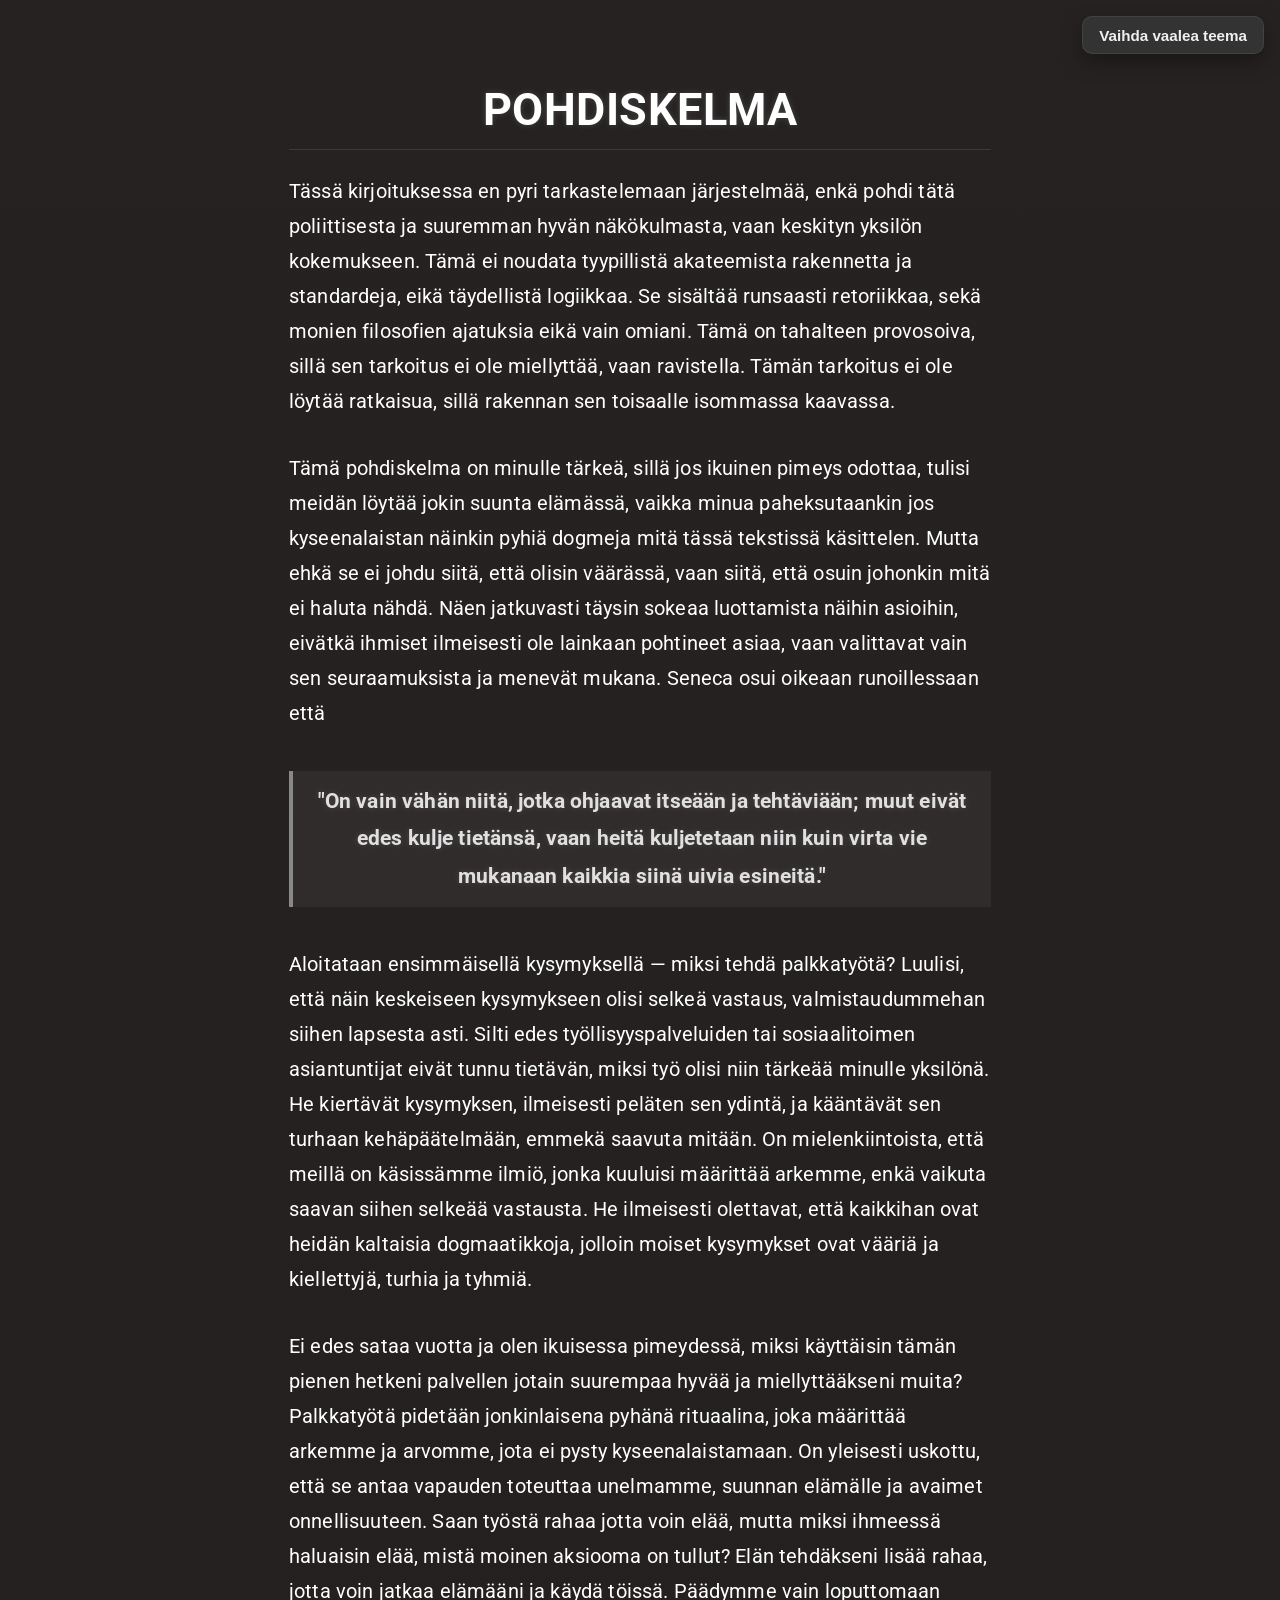
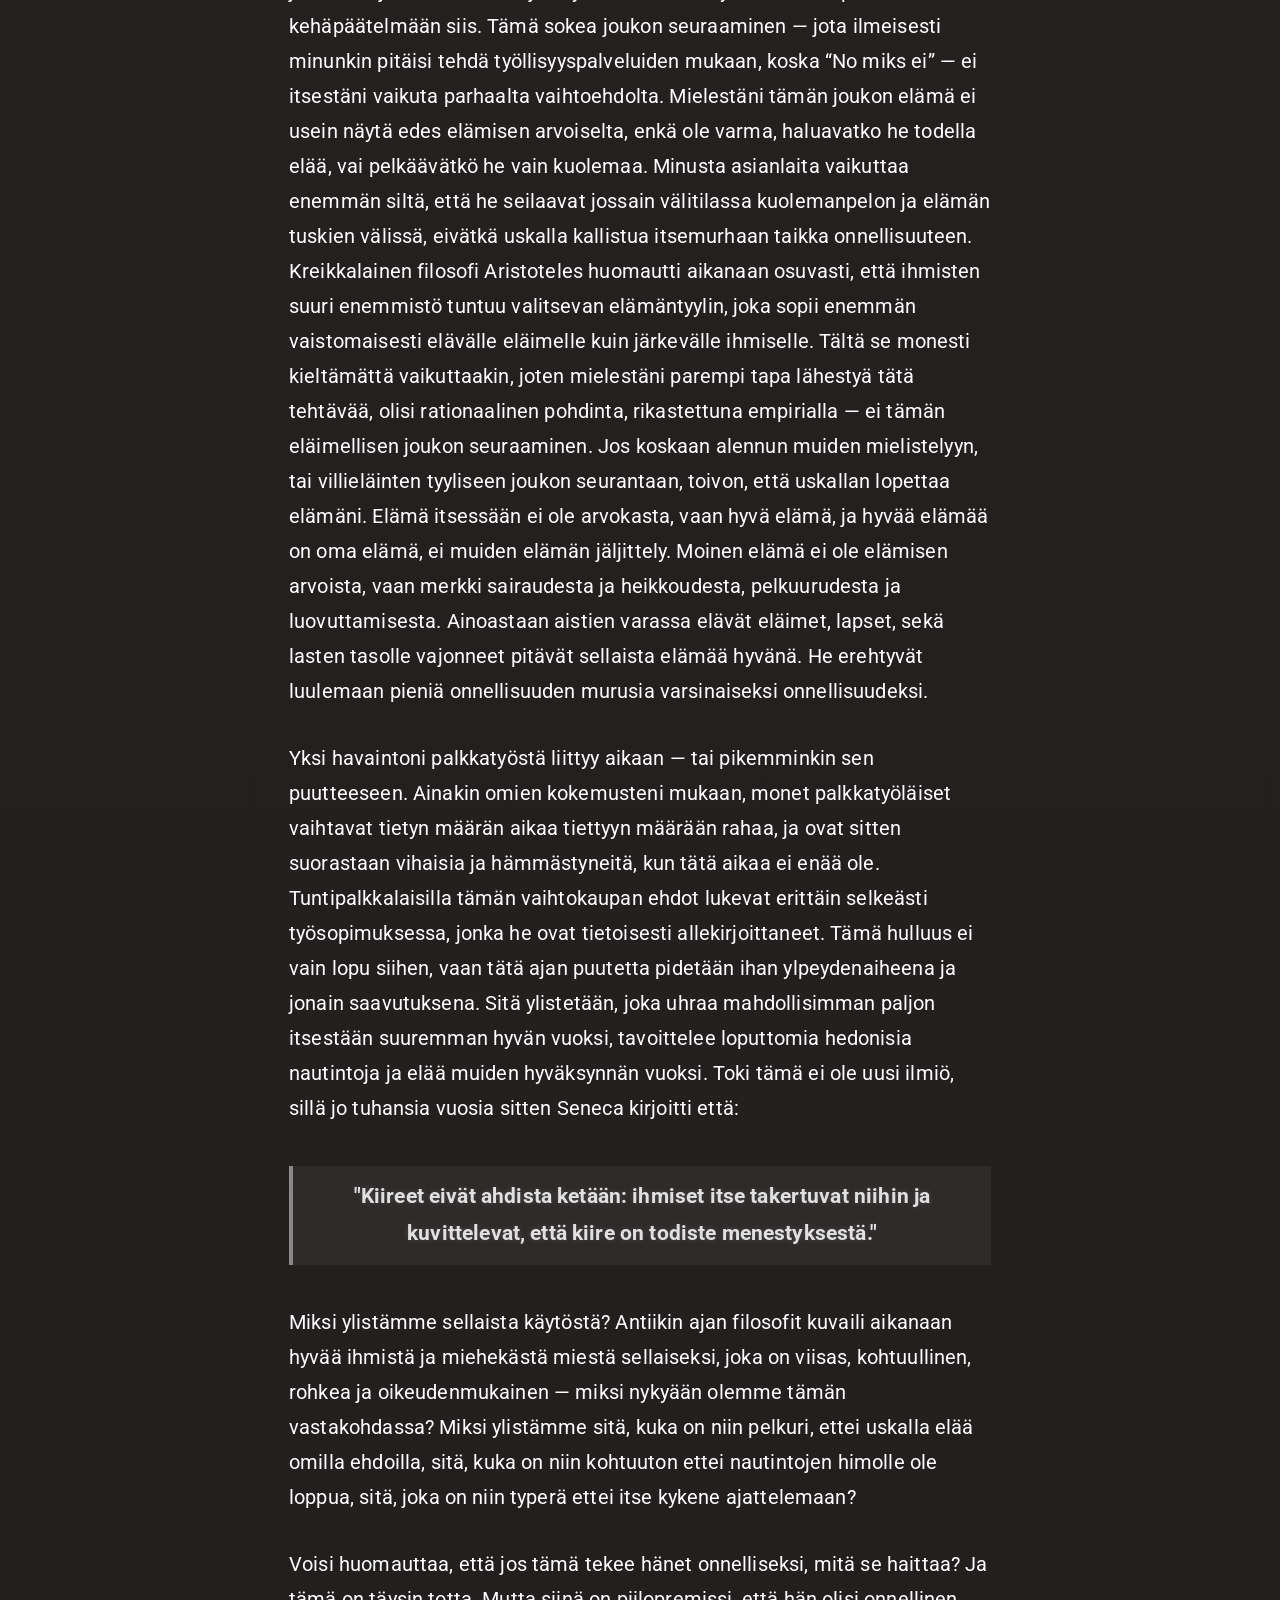
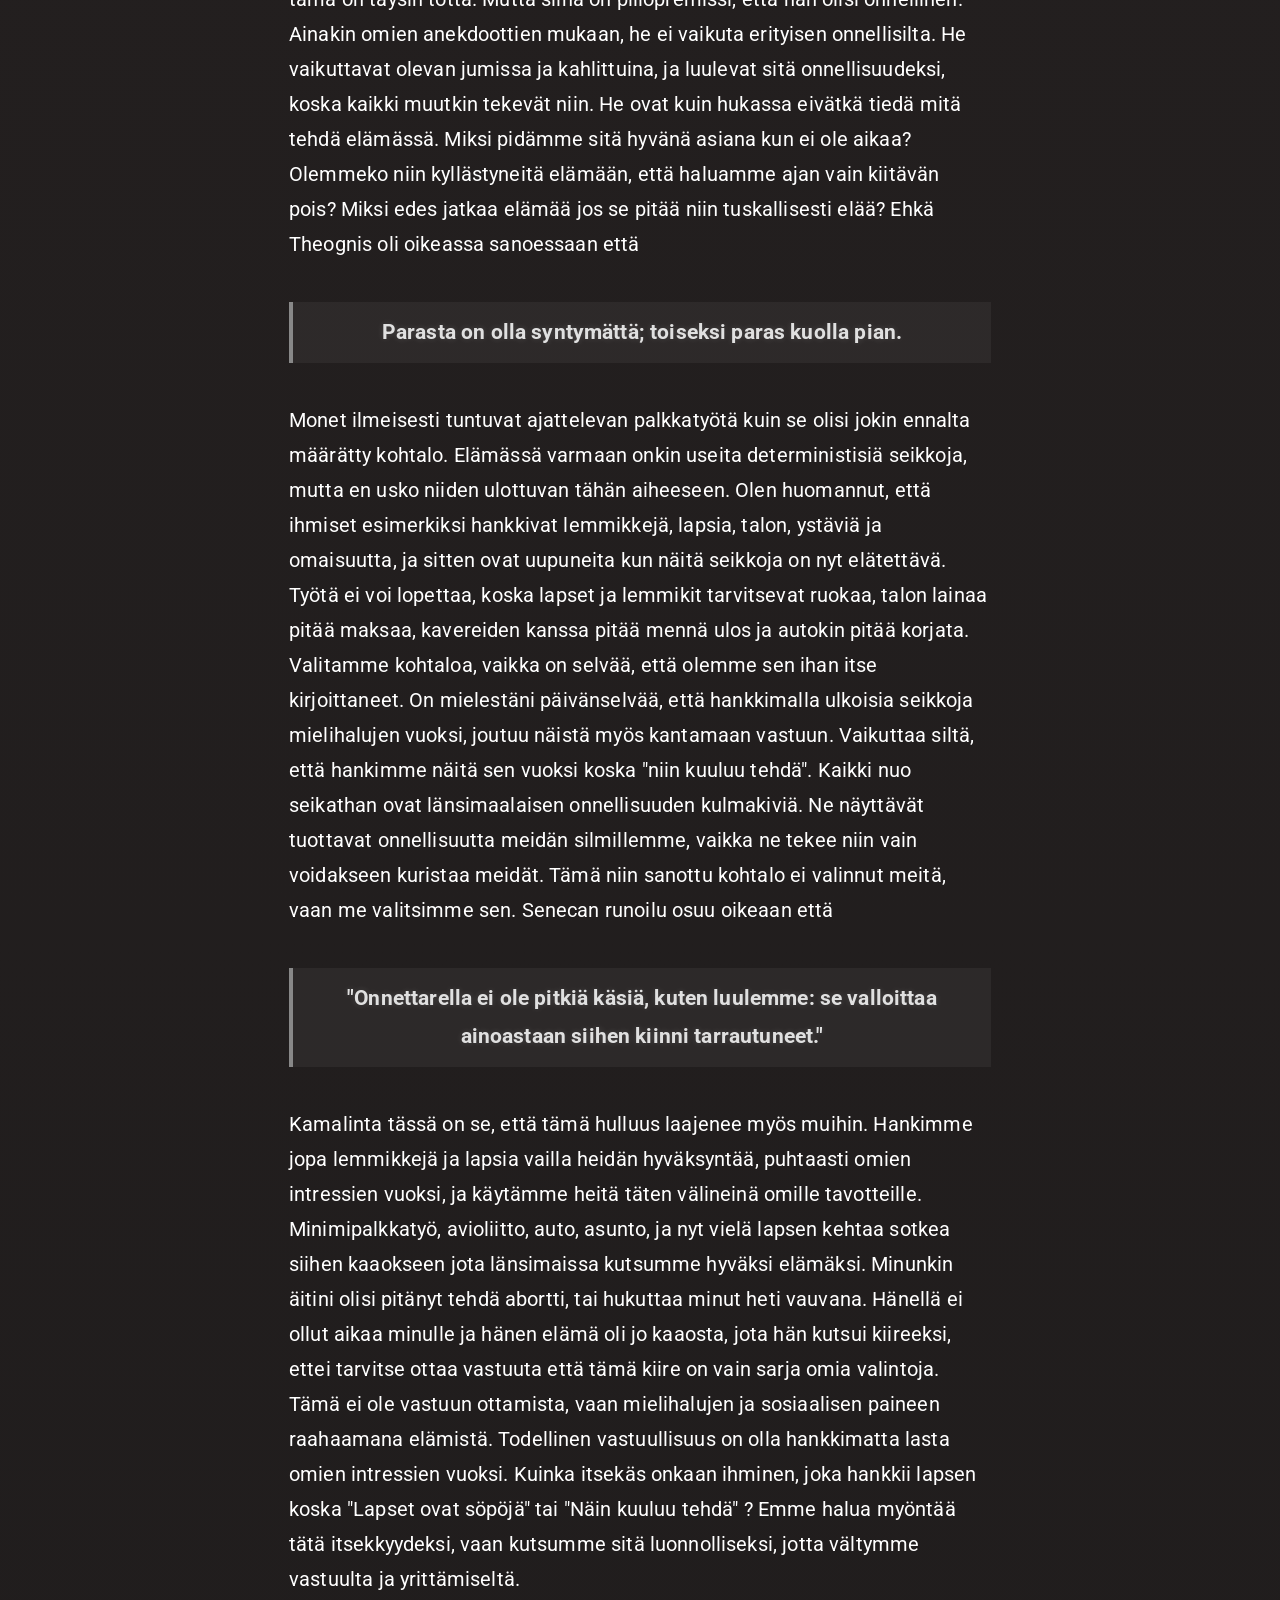
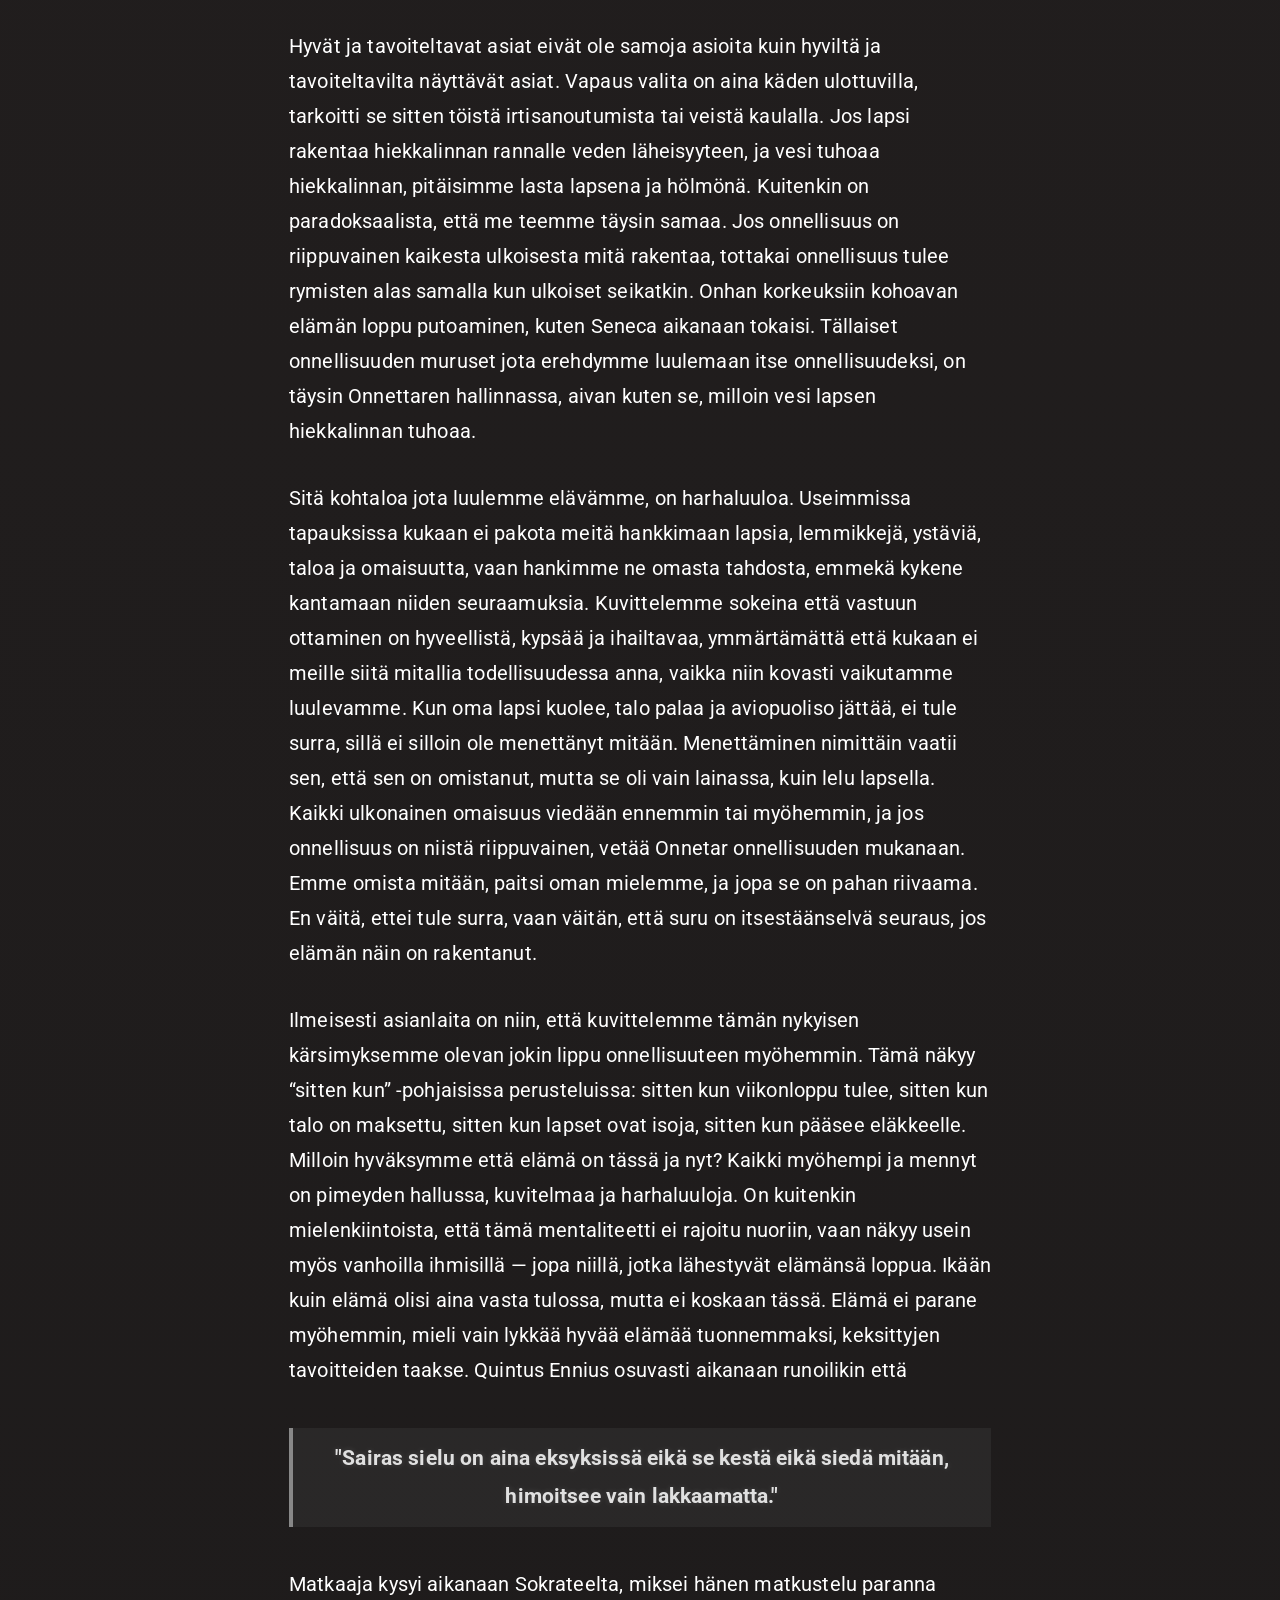
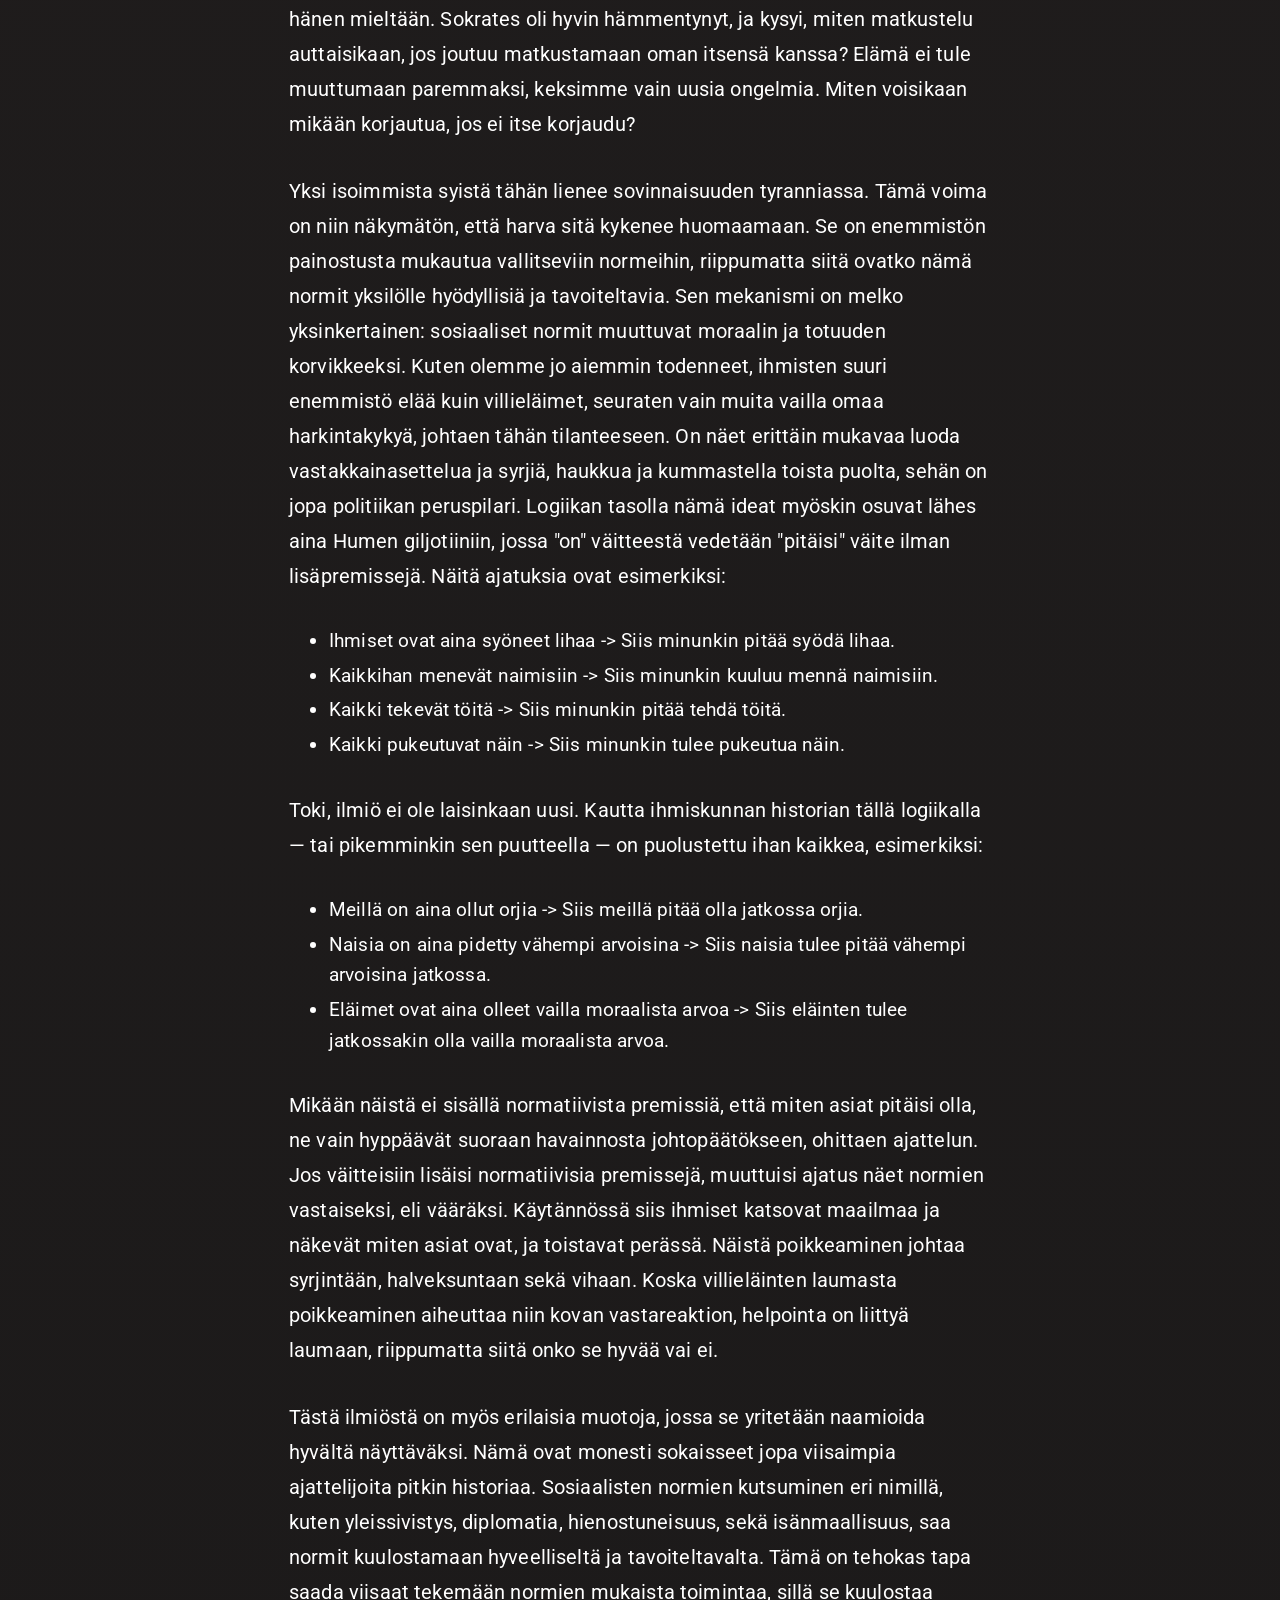
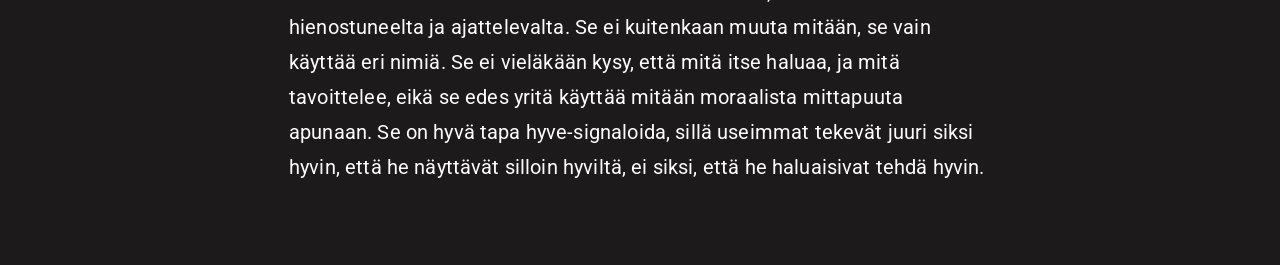
==== index.html @ f8da73bb "Update index.html" ====
<!DOCTYPE html>
<html lang="fi" prefix="og: https://ogp.me/ns#">

<head>
  <!-- Sivuston metatiedot -->
  <link rel="stylesheet" href="tyyli.css">
  <meta charset="utf-8">
  <meta name="viewport" content="width=device-width, initial-scale=1, viewport-fit=cover">
</head>

<main>

<button id="themeToggle" aria-pressed="false">Vaihda vaalea teema</button>

  <h1>Pohdiskelma</h1>
<p>Tässä kirjoituksessa en pyri tarkastelemaan järjestelmää, enkä pohdi tätä poliittisesta ja suuremman hyvän näkökulmasta, vaan keskityn yksilön kokemukseen. Tämä ei noudata tyypillistä akateemista rakennetta ja standardeja, eikä täydellistä logiikkaa. Se sisältää runsaasti retoriikkaa, sekä monien filosofien ajatuksia eikä vain omiani. Tämä on tahalteen provosoiva, sillä sen tarkoitus ei ole miellyttää, vaan ravistella. Tämän tarkoitus ei ole löytää ratkaisua, sillä rakennan sen toisaalle isommassa kaavassa.</p>

<p>Tämä pohdiskelma on minulle tärkeä, sillä jos  ikuinen pimeys odottaa, tulisi meidän löytää jokin suunta elämässä, vaikka minua paheksutaankin jos kyseenalaistan näinkin pyhiä dogmeja mitä tässä tekstissä käsittelen. Mutta ehkä se ei johdu siitä, että olisin väärässä, vaan siitä, että osuin johonkin mitä ei haluta nähdä. Näen jatkuvasti täysin sokeaa luottamista näihin asioihin, eivätkä ihmiset ilmeisesti ole lainkaan pohtineet asiaa, vaan valittavat vain sen seuraamuksista ja menevät mukana. Seneca osui oikeaan runoillessaan että <strong>"On vain vähän niitä, jotka ohjaavat itseään ja tehtäviään; muut eivät edes kulje tietänsä, vaan heitä kuljetetaan niin kuin virta vie mukanaan kaikkia siinä uivia esineitä."</strong></p>

<p>Aloitataan ensimmäisellä kysymyksellä — miksi tehdä palkkatyötä? Luulisi, että näin keskeiseen kysymykseen olisi selkeä vastaus, valmistaudummehan siihen lapsesta asti. Silti edes työllisyyspalveluiden tai sosiaalitoimen asiantuntijat eivät tunnu tietävän, miksi työ olisi niin tärkeää minulle yksilönä. He kiertävät kysymyksen, ilmeisesti peläten sen ydintä, ja kääntävät sen turhaan kehäpäätelmään, emmekä saavuta mitään. On mielenkiintoista, että meillä on käsissämme ilmiö, jonka kuuluisi määrittää arkemme, enkä vaikuta saavan siihen selkeää vastausta. He ilmeisesti olettavat, että kaikkihan ovat heidän kaltaisia dogmaatikkoja, jolloin moiset kysymykset ovat vääriä ja kiellettyjä, turhia ja tyhmiä.</p>

<p>Ei edes sataa vuotta ja olen ikuisessa pimeydessä, miksi käyttäisin tämän pienen hetkeni palvellen jotain suurempaa hyvää ja miellyttääkseni muita? Palkkatyötä pidetään jonkinlaisena pyhänä rituaalina, joka määrittää arkemme ja arvomme, jota ei pysty kyseenalaistamaan. On yleisesti uskottu, että se antaa vapauden toteuttaa unelmamme, suunnan elämälle ja avaimet onnellisuuteen. Saan työstä rahaa jotta voin elää, mutta miksi ihmeessä haluaisin elää, mistä moinen aksiooma on tullut? Elän tehdäkseni lisää rahaa, jotta voin jatkaa elämääni ja käydä töissä. Päädymme vain loputtomaan kehäpäätelmään siis.
Tämä sokea joukon seuraaminen — jota ilmeisesti minunkin pitäisi tehdä työllisyyspalveluiden mukaan, koska “No miks ei” — ei itsestäni vaikuta parhaalta vaihtoehdolta. Mielestäni tämän joukon elämä ei usein näytä edes elämisen arvoiselta, enkä ole varma, haluavatko he todella elää, vai pelkäävätkö he vain kuolemaa. Minusta asianlaita vaikuttaa enemmän siltä, että he seilaavat jossain välitilassa kuolemanpelon ja elämän tuskien välissä, eivätkä uskalla kallistua itsemurhaan taikka onnellisuuteen. Kreikkalainen filosofi Aristoteles huomautti aikanaan osuvasti, että ihmisten suuri enemmistö tuntuu valitsevan elämäntyylin, joka sopii enemmän vaistomaisesti elävälle eläimelle kuin järkevälle ihmiselle. Tältä se monesti kieltämättä vaikuttaakin, joten mielestäni parempi tapa lähestyä tätä tehtävää, olisi rationaalinen pohdinta, rikastettuna empirialla — ei tämän eläimellisen joukon seuraaminen. Jos koskaan alennun muiden mielistelyyn, tai villieläinten tyyliseen joukon seurantaan, toivon, että uskallan lopettaa elämäni. Elämä itsessään ei ole arvokasta, vaan hyvä elämä, ja hyvää elämää on oma elämä, ei muiden elämän jäljittely. Moinen elämä ei ole elämisen arvoista, vaan merkki sairaudesta ja heikkoudesta, pelkuurudesta ja luovuttamisesta. Ainoastaan aistien varassa elävät eläimet, lapset, sekä lasten tasolle vajonneet pitävät sellaista elämää hyvänä. He erehtyvät luulemaan pieniä onnellisuuden murusia varsinaiseksi onnellisuudeksi.</p>

<p>Yksi havaintoni palkkatyöstä liittyy aikaan — tai pikemminkin sen puutteeseen. Ainakin omien kokemusteni mukaan, monet palkkatyöläiset vaihtavat tietyn määrän aikaa tiettyyn määrään rahaa, ja ovat sitten suorastaan vihaisia ja hämmästyneitä, kun tätä aikaa ei enää ole. Tuntipalkkalaisilla tämän vaihtokaupan ehdot lukevat erittäin selkeästi työsopimuksessa, jonka he ovat tietoisesti allekirjoittaneet. Tämä hulluus ei vain lopu siihen, vaan tätä ajan puutetta pidetään ihan ylpeydenaiheena ja jonain saavutuksena. Sitä ylistetään, joka uhraa mahdollisimman paljon itsestään suuremman hyvän vuoksi, tavoittelee loputtomia hedonisia nautintoja ja elää muiden hyväksynnän vuoksi. Toki tämä ei ole uusi ilmiö, sillä jo tuhansia vuosia sitten Seneca kirjoitti että: <strong>"Kiireet eivät ahdista ketään: ihmiset itse takertuvat niihin ja kuvittelevat, että kiire on todiste menestyksestä."</strong></p>

<p>Miksi ylistämme sellaista käytöstä? Antiikin ajan filosofit kuvaili aikanaan hyvää ihmistä ja miehekästä miestä sellaiseksi, joka on viisas, kohtuullinen, rohkea ja oikeudenmukainen — miksi nykyään olemme tämän vastakohdassa? Miksi ylistämme sitä, kuka on niin pelkuri, ettei uskalla elää omilla ehdoilla, sitä, kuka on niin kohtuuton ettei nautintojen himolle ole loppua, sitä, joka on niin typerä ettei itse kykene ajattelemaan?</p>

<p>Voisi huomauttaa, että jos tämä tekee hänet onnelliseksi, mitä se haittaa? Ja tämä on täysin totta. Mutta siinä on piilopremissi, että hän olisi onnellinen. Ainakin omien anekdoottien mukaan, he ei vaikuta erityisen onnellisilta. He vaikuttavat olevan jumissa ja kahlittuina, ja luulevat sitä onnellisuudeksi, koska kaikki muutkin tekevät niin. He ovat kuin hukassa eivätkä tiedä mitä tehdä elämässä. Miksi pidämme sitä hyvänä asiana kun ei ole aikaa? Olemmeko niin kyllästyneitä elämään, että haluamme ajan vain kiitävän pois? Miksi edes jatkaa elämää jos se pitää niin tuskallisesti elää? Ehkä Theognis oli oikeassa sanoessaan että <strong>Parasta on olla syntymättä; toiseksi paras kuolla pian.</strong></p>

<p>Monet ilmeisesti tuntuvat ajattelevan palkkatyötä kuin se olisi jokin ennalta määrätty kohtalo. Elämässä varmaan onkin useita deterministisiä seikkoja, mutta en usko niiden ulottuvan tähän aiheeseen. Olen huomannut, että ihmiset esimerkiksi hankkivat lemmikkejä, lapsia, talon, ystäviä ja omaisuutta, ja sitten ovat uupuneita kun näitä seikkoja on nyt elätettävä. Työtä ei voi lopettaa, koska lapset ja lemmikit tarvitsevat ruokaa, talon lainaa pitää maksaa, kavereiden kanssa pitää mennä ulos ja autokin pitää korjata. Valitamme kohtaloa, vaikka on selvää, että olemme sen ihan itse kirjoittaneet. On mielestäni päivänselvää, että hankkimalla ulkoisia seikkoja mielihalujen vuoksi, joutuu näistä myös kantamaan vastuun. Vaikuttaa siltä, että hankimme näitä sen vuoksi koska "niin kuuluu tehdä". Kaikki nuo seikathan ovat länsimaalaisen onnellisuuden kulmakiviä. Ne näyttävät tuottavat onnellisuutta meidän silmillemme, vaikka ne tekee niin vain voidakseen kuristaa meidät. Tämä niin sanottu kohtalo ei valinnut meitä, vaan me valitsimme sen. Senecan runoilu osuu oikeaan että <strong>"Onnettarella ei ole pitkiä käsiä, kuten luulemme: se valloittaa ainoastaan siihen kiinni tarrautuneet."</strong></p>

<p>Kamalinta tässä on se, että tämä hulluus laajenee myös muihin. Hankimme jopa lemmikkejä ja lapsia vailla heidän hyväksyntää, puhtaasti omien intressien vuoksi, ja käytämme heitä täten välineinä omille tavotteille. Minimipalkkatyö, avioliitto, auto, asunto, ja nyt vielä lapsen kehtaa sotkea siihen kaaokseen jota länsimaissa kutsumme hyväksi elämäksi. Minunkin äitini olisi pitänyt tehdä abortti, tai hukuttaa minut heti vauvana. Hänellä ei ollut aikaa minulle ja hänen elämä oli jo kaaosta, jota hän kutsui kiireeksi, ettei tarvitse ottaa vastuuta että tämä kiire on vain sarja omia valintoja. Tämä ei ole vastuun ottamista, vaan mielihalujen ja sosiaalisen paineen raahaamana elämistä. Todellinen vastuullisuus on olla hankkimatta lasta omien intressien vuoksi. Kuinka itsekäs onkaan ihminen, joka hankkii lapsen koska "Lapset ovat söpöjä" tai "Näin kuuluu tehdä" ? Emme halua myöntää tätä itsekkyydeksi, vaan kutsumme sitä luonnolliseksi, jotta vältymme vastuulta ja yrittämiseltä.</p>

<p>Hyvät ja tavoiteltavat asiat eivät ole samoja asioita kuin hyviltä ja tavoiteltavilta näyttävät asiat. Vapaus valita on aina käden ulottuvilla, tarkoitti se sitten töistä irtisanoutumista tai veistä kaulalla. Jos lapsi rakentaa hiekkalinnan rannalle veden läheisyyteen, ja vesi tuhoaa hiekkalinnan, pitäisimme lasta lapsena ja hölmönä. Kuitenkin on paradoksaalista, että me teemme täysin samaa. Jos onnellisuus on riippuvainen kaikesta ulkoisesta mitä rakentaa, tottakai onnellisuus tulee rymisten alas samalla kun ulkoiset seikatkin. Onhan korkeuksiin kohoavan elämän loppu putoaminen, kuten Seneca aikanaan tokaisi. Tällaiset onnellisuuden muruset jota erehdymme luulemaan itse onnellisuudeksi, on täysin Onnettaren hallinnassa, aivan kuten se, milloin vesi lapsen hiekkalinnan tuhoaa.</p>

<p>Sitä kohtaloa jota luulemme elävämme, on harhaluuloa. Useimmissa tapauksissa kukaan ei pakota meitä hankkimaan lapsia, lemmikkejä, ystäviä, taloa ja omaisuutta, vaan hankimme ne omasta tahdosta, emmekä kykene kantamaan niiden seuraamuksia. Kuvittelemme sokeina että vastuun ottaminen on hyveellistä, kypsää ja ihailtavaa, ymmärtämättä että kukaan ei meille siitä mitallia todellisuudessa anna, vaikka niin kovasti vaikutamme luulevamme. Kun oma lapsi kuolee, talo palaa ja aviopuoliso jättää, ei tule surra, sillä ei silloin ole menettänyt mitään. Menettäminen nimittäin vaatii sen, että sen on omistanut, mutta se oli vain lainassa, kuin lelu lapsella. Kaikki ulkonainen omaisuus viedään ennemmin tai myöhemmin, ja jos onnellisuus on niistä riippuvainen, vetää Onnetar onnellisuuden mukanaan. Emme omista mitään, paitsi oman mielemme, ja jopa se on pahan riivaama. En väitä, ettei tule surra, vaan väitän, että suru on itsestäänselvä seuraus, jos elämän näin on rakentanut.</p>

<p>Ilmeisesti asianlaita on niin, että kuvittelemme tämän nykyisen kärsimyksemme olevan jokin lippu onnellisuuteen myöhemmin. Tämä näkyy “sitten kun” -pohjaisissa perusteluissa: sitten kun viikonloppu tulee, sitten kun talo on maksettu, sitten kun lapset ovat isoja, sitten kun pääsee eläkkeelle.
Milloin hyväksymme että elämä on tässä ja nyt? Kaikki myöhempi ja mennyt on pimeyden hallussa, kuvitelmaa ja harhaluuloja. On kuitenkin mielenkiintoista, että tämä mentaliteetti ei rajoitu nuoriin, vaan näkyy usein myös vanhoilla ihmisillä — jopa niillä, jotka lähestyvät elämänsä loppua. Ikään kuin elämä olisi aina vasta tulossa, mutta ei koskaan tässä. Elämä ei parane myöhemmin, mieli vain lykkää hyvää elämää tuonnemmaksi, keksittyjen tavoitteiden taakse. Quintus Ennius osuvasti aikanaan runoilikin että <strong>"Sairas sielu on aina eksyksissä eikä se kestä eikä siedä mitään, himoitsee vain lakkaamatta."</strong></p>

<p>Matkaaja kysyi aikanaan Sokrateelta, miksei hänen matkustelu paranna hänen mieltään. Sokrates oli hyvin hämmentynyt, ja kysyi, miten matkustelu auttaisikaan, jos joutuu matkustamaan oman itsensä kanssa? Elämä ei tule muuttumaan paremmaksi, keksimme vain uusia ongelmia. Miten voisikaan mikään korjautua, jos ei itse korjaudu?</p>

<p>Yksi isoimmista syistä tähän lienee sovinnaisuuden tyranniassa. Tämä voima on niin näkymätön, että harva sitä kykenee huomaamaan. Se on enemmistön painostusta mukautua vallitseviin normeihin, riippumatta siitä ovatko nämä normit yksilölle hyödyllisiä ja tavoiteltavia. Sen mekanismi on melko yksinkertainen: sosiaaliset normit muuttuvat moraalin ja totuuden korvikkeeksi. Kuten olemme jo aiemmin todenneet, ihmisten suuri enemmistö elää kuin villieläimet, seuraten vain muita vailla omaa harkintakykyä, johtaen tähän tilanteeseen. On näet erittäin mukavaa luoda vastakkainasettelua ja syrjiä, haukkua ja kummastella toista puolta, sehän on jopa politiikan peruspilari. Logiikan tasolla nämä ideat myöskin osuvat lähes aina Humen giljotiiniin, jossa "on" väitteestä vedetään "pitäisi" väite ilman lisäpremissejä. Näitä ajatuksia ovat esimerkiksi:

<ul>
<li> Ihmiset ovat aina syöneet lihaa -> Siis minunkin pitää syödä lihaa.</li>

<li> Kaikkihan menevät naimisiin -> Siis minunkin kuuluu mennä naimisiin.</li>

<li> Kaikki tekevät töitä -> Siis minunkin pitää tehdä töitä.</li>

<li> Kaikki pukeutuvat näin -> Siis minunkin tulee pukeutua näin.</li>
</ul>
</p>

<p>Toki, ilmiö ei ole laisinkaan uusi. Kautta ihmiskunnan historian tällä logiikalla — tai pikemminkin sen puutteella — on puolustettu ihan kaikkea, esimerkiksi:

<ul>
<li> Meillä on aina ollut orjia -> Siis meillä pitää olla jatkossa orjia.</li>

<li> Naisia on aina pidetty vähempi arvoisina -> Siis naisia tulee pitää vähempi arvoisina jatkossa.</li>

<li> Eläimet ovat aina olleet vailla moraalista arvoa -> Siis eläinten tulee jatkossakin olla vailla moraalista arvoa.</li>
</ul>
</p>

<p>Mikään näistä ei sisällä normatiivista premissiä, että miten asiat pitäisi olla, ne vain hyppäävät suoraan havainnosta johtopäätökseen, ohittaen ajattelun. Jos väitteisiin lisäisi normatiivisia premissejä, muuttuisi ajatus näet normien vastaiseksi, eli vääräksi. Käytännössä siis ihmiset katsovat maailmaa ja näkevät miten asiat ovat, ja toistavat perässä. Näistä poikkeaminen johtaa syrjintään, halveksuntaan sekä vihaan. Koska villieläinten laumasta poikkeaminen aiheuttaa niin kovan vastareaktion, helpointa on liittyä laumaan, riippumatta siitä onko se hyvää vai ei.</p>

<p>Tästä ilmiöstä on myös erilaisia muotoja, jossa se yritetään naamioida hyvältä näyttäväksi. Nämä ovat monesti sokaisseet jopa viisaimpia ajattelijoita pitkin historiaa. Sosiaalisten normien kutsuminen eri nimillä, kuten yleissivistys, diplomatia, hienostuneisuus, sekä isänmaallisuus, saa normit kuulostamaan hyveelliseltä ja tavoiteltavalta. Tämä on tehokas tapa saada viisaat tekemään normien mukaista toimintaa, sillä se kuulostaa hienostuneelta ja ajattelevalta. Se ei kuitenkaan muuta mitään, se vain käyttää eri nimiä. Se ei vieläkään kysy, että mitä itse haluaa, ja mitä tavoittelee, eikä se edes yritä käyttää mitään moraalista mittapuuta apunaan. Se on hyvä tapa hyve-signaloida, sillä useimmat tekevät juuri siksi hyvin, että he näyttävät silloin hyviltä, ei siksi, että he haluaisivat tehdä hyvin.</p>


</main>
<script>
  (function() {
    const btn = document.getElementById('themeToggle');
    const root = document.documentElement; // html
    const body = document.body;

    // Palautetaan tallennettu teema (light/dark)
    const saved = localStorage.getItem('site-theme');
    if (saved === 'light') {
      root.classList.add('light-theme');
      body.classList.add('light-theme');
      btn.textContent = 'Vaihda tumma teema';
      btn.setAttribute('aria-pressed', 'true');
    } else {
      // varmistus: poista jos jostain syystä lisätty
      root.classList.remove('light-theme');
      body.classList.remove('light-theme');
      btn.textContent = 'Vaihda vaalea teema';
      btn.setAttribute('aria-pressed', 'false');
    }

    btn.addEventListener('click', () => {
      const turningOn = !root.classList.contains('light-theme');
      // Lisätään/poistetaan molemmilta tasoilta varmistaen muuttujien periytyminen
      root.classList.toggle('light-theme', turningOn);
      body.classList.toggle('light-theme', turningOn);

      btn.textContent = turningOn ? 'Vaihda tumma teema' : 'Vaihda vaalea teema';
      btn.setAttribute('aria-pressed', turningOn ? 'true' : 'false');

      localStorage.setItem('site-theme', turningOn ? 'light' : 'dark');
    });
  })();
</script>

</body>

</html>
---- tyyli.css ----
@import url('https://fonts.googleapis.com/css2?family=Roboto&display=swap');

/* Teemamuuttujat oletus: tumma */
:root {
  --bg-gradient-top: #272222;
  --bg-gradient-bottom: #1c1a1a;
  --text-primary: #ffffff;
  --text-secondary: #e0e0e0;
  --text-muted: #cccccc;
  --heading-shadow: rgba(255,255,255,0.15);
  --border-color: rgba(255,255,255,0.1);
  --strong-bg: rgba(255,255,255,0.05);
  --strong-border: #888;

  /* nappi oletus (tumma teema) */
  --btn-bg: #333333;
  --btn-text: #f0f0f0;
  --btn-border: rgba(255,255,255,0.08);
  --btn-shadow: rgba(0,0,0,0.35);
  --btn-hover-bg: #3d3d3d;
  --btn-hover-text: #ffffff;

  /* typografia */
  --font-family: 'Roboto', sans-serif;
  --line-height: 1.75;
  --letter-spacing: 0.009375rem;
}

/* Vaalea teema: asetetaan sekä html:lle että body:lle (varmistus periytymiselle) */
html.light-theme,
body.light-theme {
  --bg-gradient-top: #f5f5f7;
  --bg-gradient-bottom: #ffffff;
  --text-primary: #222222;
  --text-secondary: #333333;
  --text-muted: #666666;
  --heading-shadow: rgba(0,0,0,0.08);
  --border-color: rgba(0,0,0,0.12);
  --strong-bg: rgba(0,0,0,0.05);
  --strong-border: #444;

  --btn-bg: #ffffff;
  --btn-text: #222222;
  --btn-border: rgba(0,0,0,0.08);
  --btn-shadow: rgba(0,0,0,0.15);
  --btn-hover-bg: #f2f2f2;
  --btn-hover-text: #111111;
}

/* ============================= */
/* Yleiset asetukset             */
/* ============================= */
*,
*::before,
*::after { box-sizing: border-box; }

html {
  margin: 0;
  padding: 0;
  scroll-behavior: smooth;
  overflow-x: hidden;
  background: linear-gradient(to bottom, var(--bg-gradient-top), var(--bg-gradient-bottom));
}

body {
  margin: 0;
  padding: 0;
  font-family: var(--font-family);
  line-height: var(--line-height);
  letter-spacing: var(--letter-spacing);
  background-color: transparent;
  overflow-x: hidden;
  min-height: 100vh;
}

/* Sisältö */
main {
  position: relative;
  z-index: 1;
  width: 100%;
  max-width: 750px;
  margin: 0 auto;
  padding: 3rem 1.5rem;
  font-size: 1.25rem;
  overflow-wrap: break-word;
}

h1,h2,h3,h4,h5 {
  font-size: clamp(1.6rem, 4vw, 2.8rem);
  line-height: clamp(2.2rem, 5vw, 3.8rem);
  letter-spacing: 0.03rem;
  text-align: center;
  color: var(--text-primary);
  margin-top: 2rem;
  margin-bottom: 1.5rem;
  text-transform: uppercase;
  text-shadow: 0 0 6px var(--heading-shadow);
  border-bottom: 1px solid var(--border-color);
  padding-bottom: 0.5rem;
}

h6 {
  font-size: clamp(1.4rem, 3vw, 1.7rem);
  color: var(--text-secondary);
  text-align: center;
  margin-top: 2rem;
  margin-bottom: 1rem;
  font-weight: 500;
  letter-spacing: 0.02rem;
  text-shadow: 0 0 4px var(--heading-shadow);
  font-style: italic;
}

p {
  color: var(--text-primary);
  font-size: clamp(1rem, 2.5vw, 1.25rem);
  margin-top: 0;
  margin-bottom: 2rem;
  line-height: 1.75;
}

ul li {
  color: var(--text-primary);
  font-size: clamp(1rem, 2vw, 1.2rem);
  line-height: 1.6;
  margin-bottom: 0.25rem;
}

strong {
  display: block;
  font-weight: bold;
  font-size: 1.3rem;
  line-height: 1.8;
  margin: 2.5rem 0;
  padding: 0.75rem 1rem;
  color: var(--text-secondary);
  background-color: var(--strong-bg);
  border-left: 4px solid var(--strong-border);
  text-align: center;
  text-shadow: 0 0 6px var(--heading-shadow);
}

em { color: var(--text-muted); font-style: italic; }

/* Teemanvaihtonappi */
#themeToggle {
  position: fixed;
  top: 1rem;
  right: 1rem;
  z-index: 1000;
  padding: 0.6rem 1rem;
  font-size: 0.95rem;
  font-weight: 600;
  border-radius: 10px;
  cursor: pointer;

  background-color: var(--btn-bg);
  color: var(--btn-text);
  border: 1px solid var(--btn-border);
  box-shadow: 0 8px 20px var(--btn-shadow);
  transition:
    background-color 0.18s ease,
    color 0.18s ease,
    transform 0.08s ease,
    box-shadow 0.18s ease,
    border-color 0.18s ease;
  backdrop-filter: saturate(1.2) blur(6px);
}

#themeToggle:hover {
  background-color: var(--btn-hover-bg);
  color: var(--btn-hover-text);
  box-shadow: 0 10px 24px var(--btn-shadow);
}

#themeToggle:active { transform: translateY(1px); }

/* Reduced transparency fallback (prefers-reduced-transparency ei ole laajasti tuettu, poistetaan epävarmuus) */
@media (prefers-reduced-motion: reduce) {
  #themeToggle { backdrop-filter: none; }
}

/* Selection joka toimii molemmissa teemoissa */
::selection {
  background: var(--text-primary);
  color: var(--bg-gradient-bottom);
}
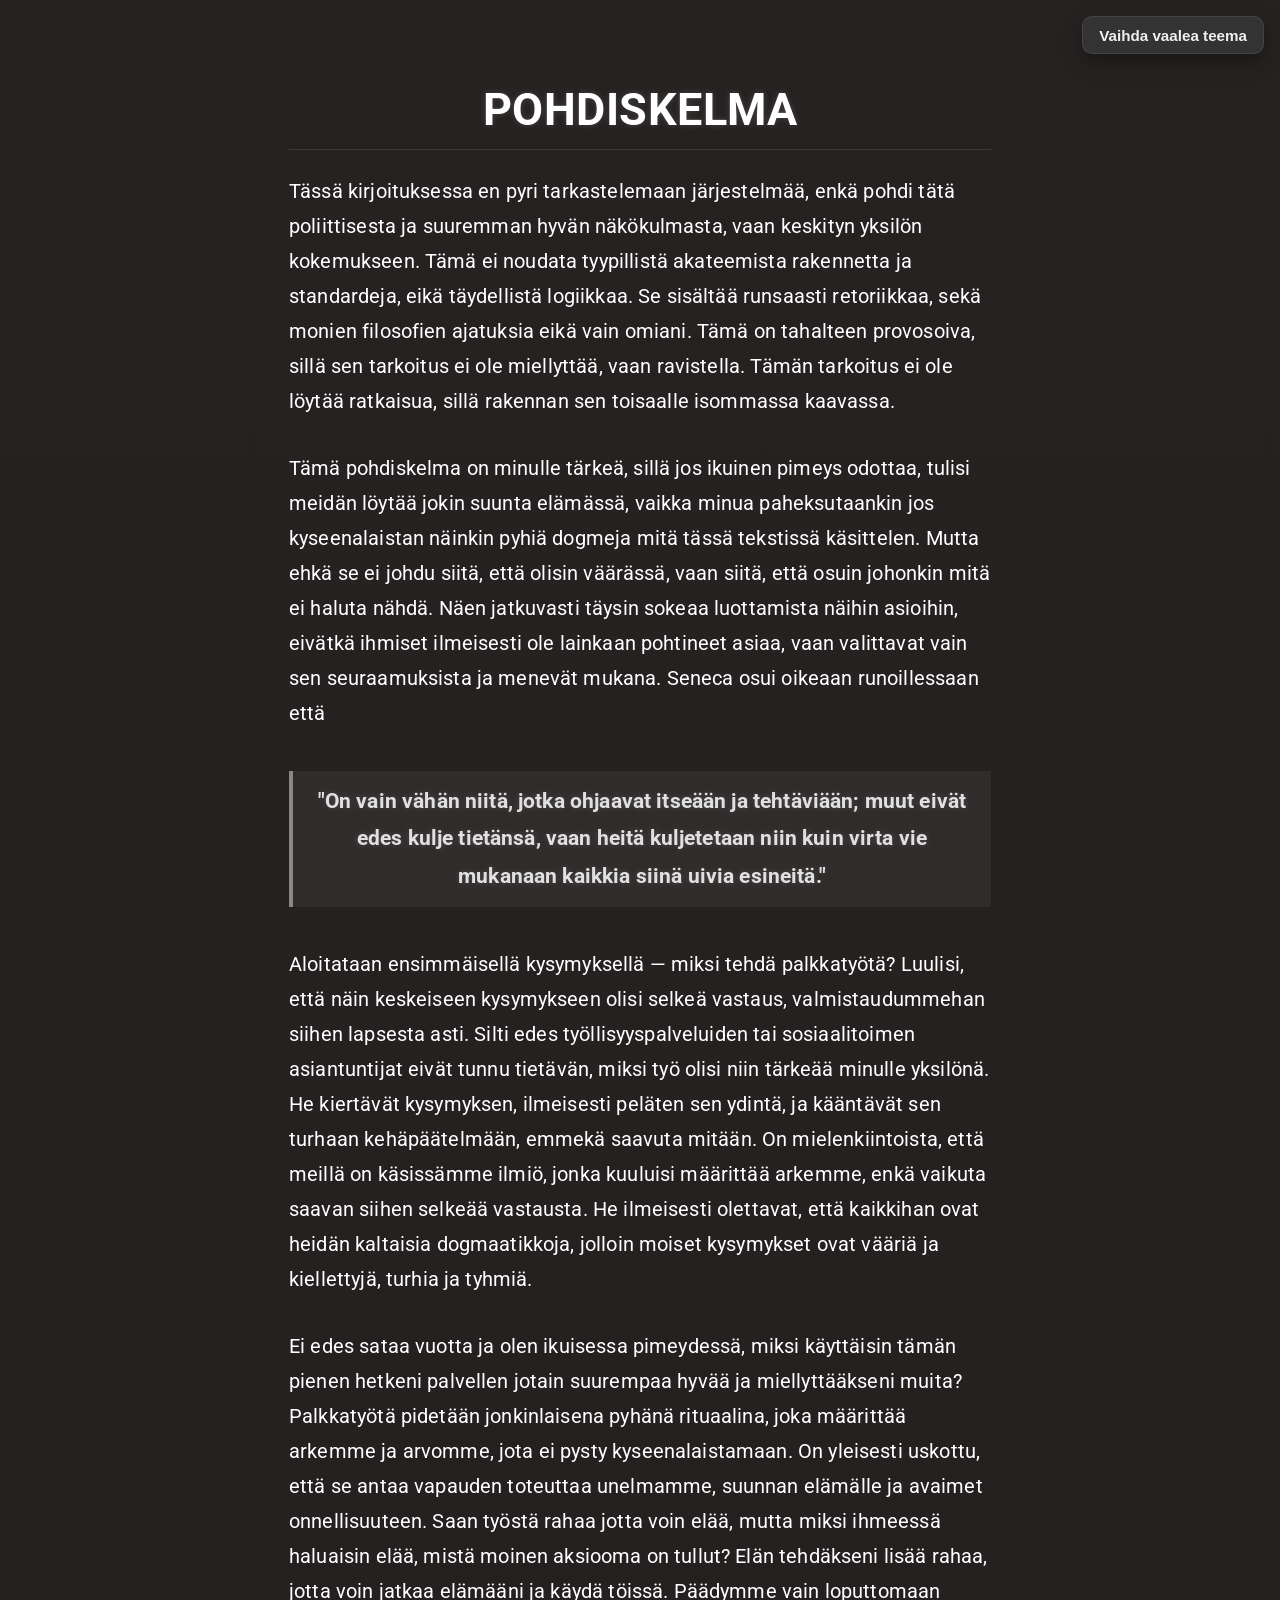
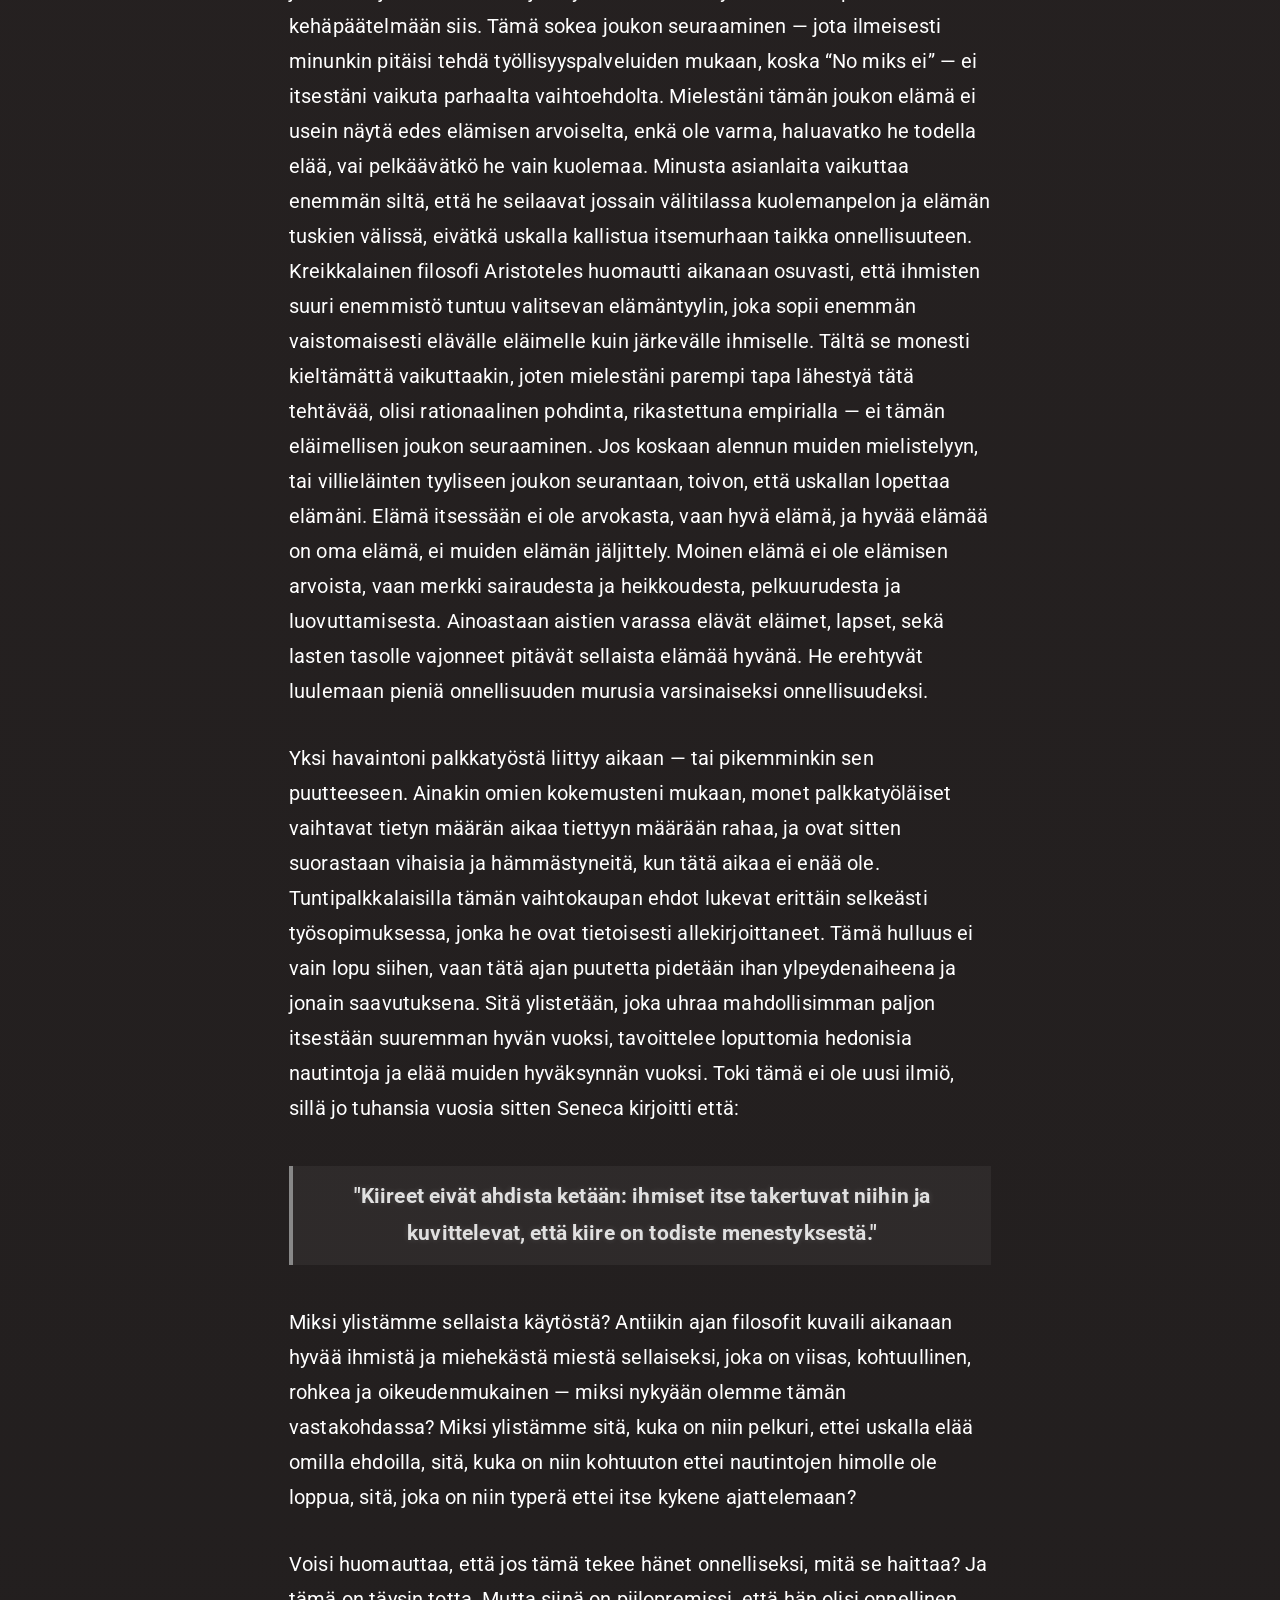
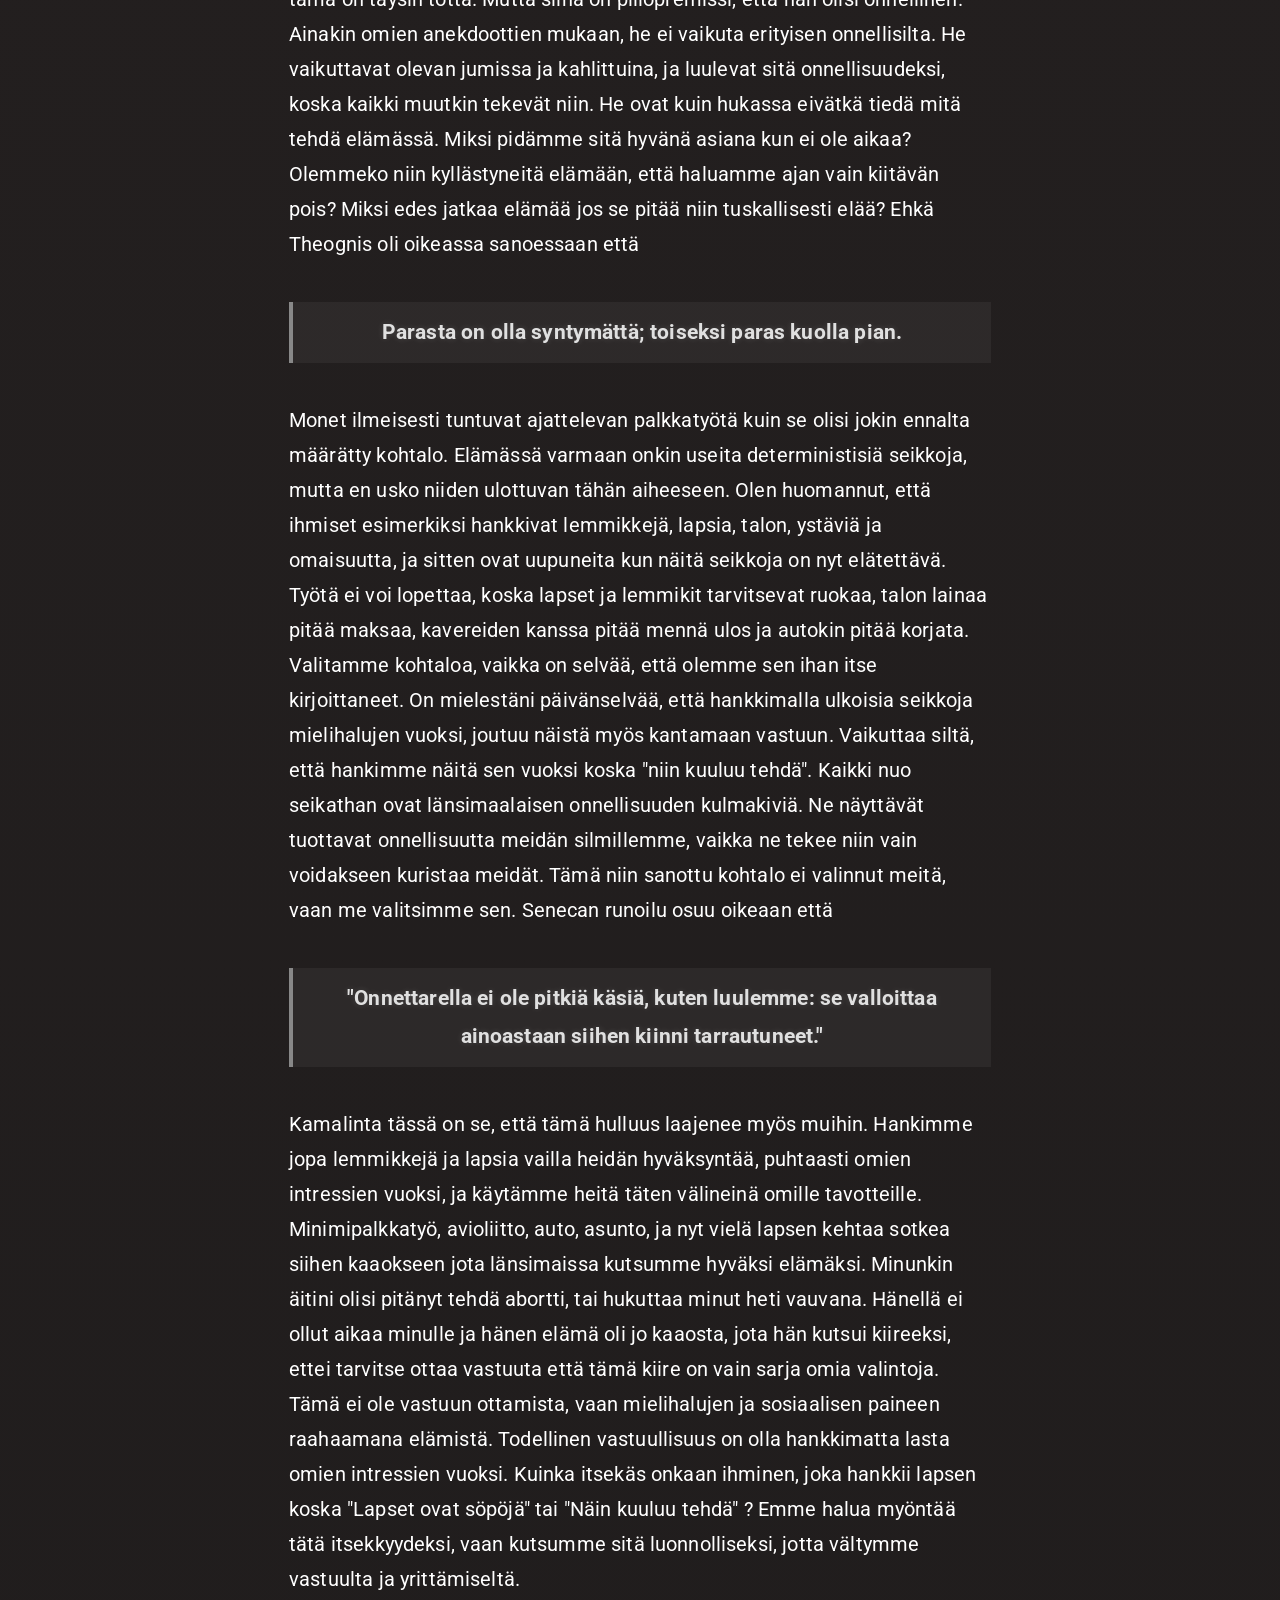
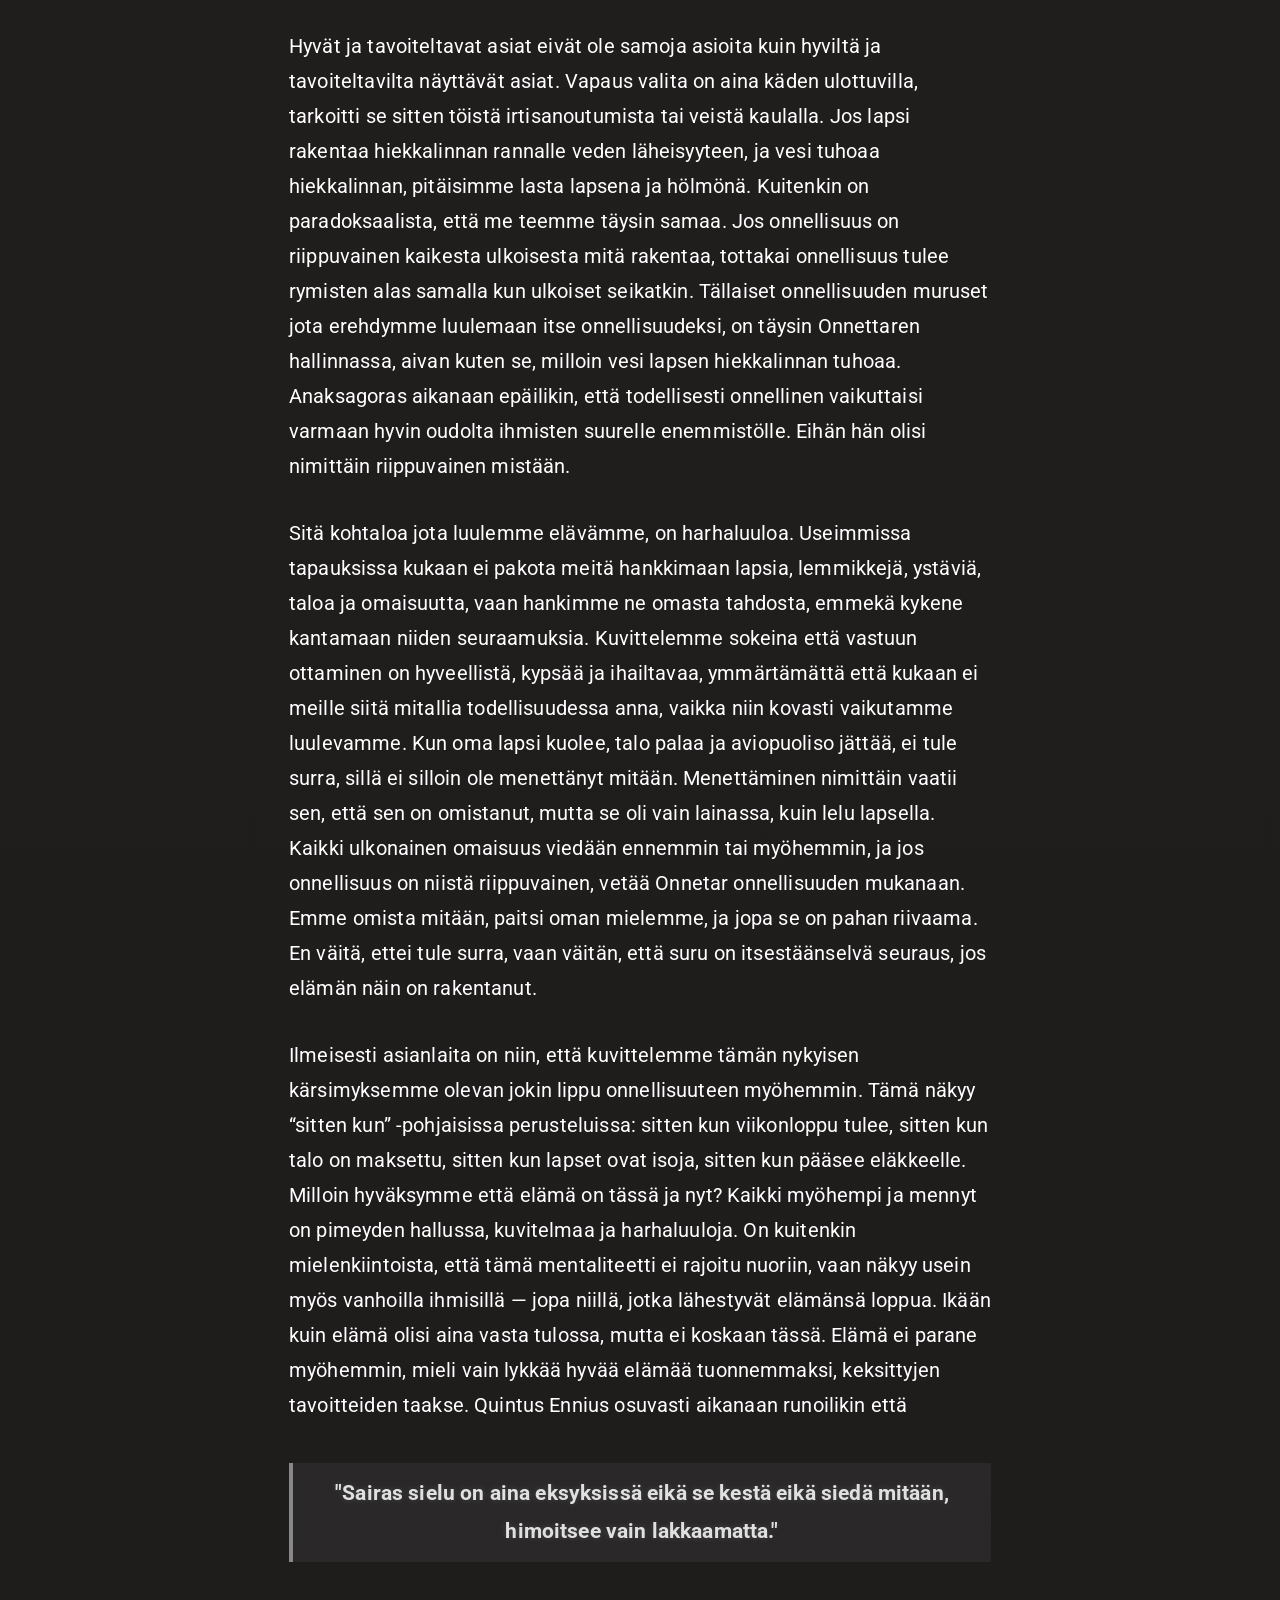
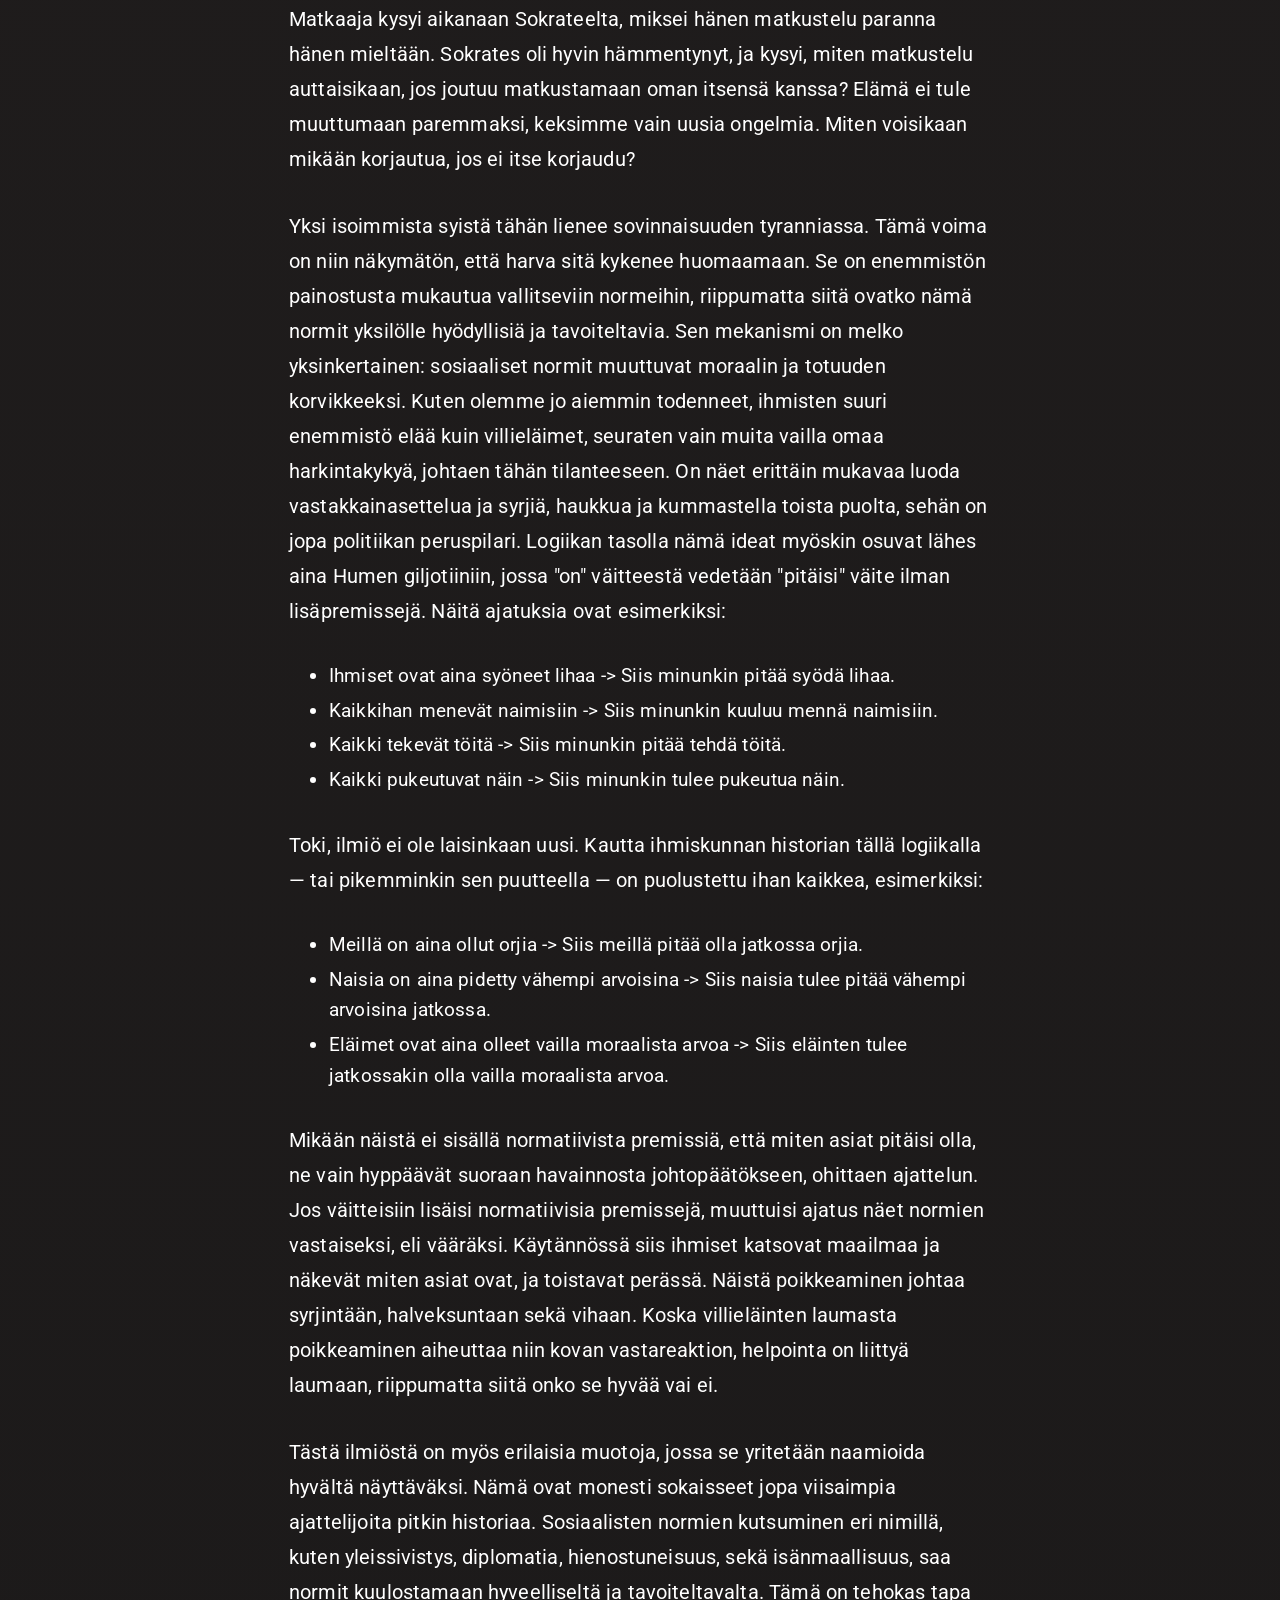
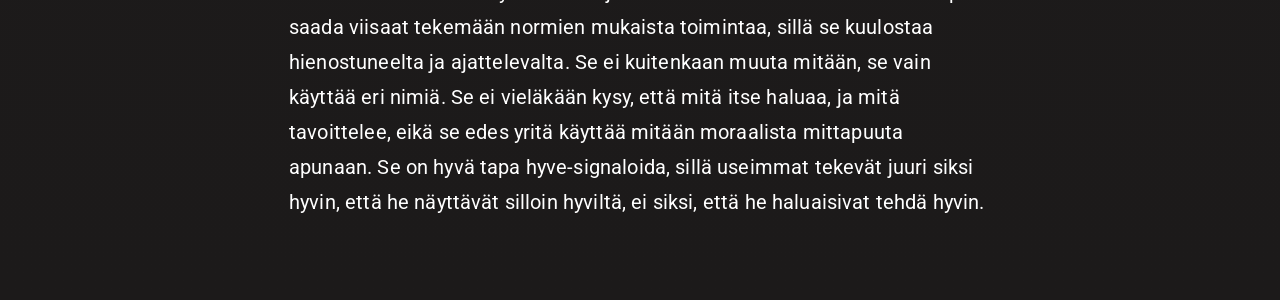
==== commit d26e618f: "Update index.html" ====
--- a/index.html
+++ b/index.html
@@ -32,7 +32,8 @@
 
 <p>Kamalinta tässä on se, että tämä hulluus laajenee myös muihin. Hankimme jopa lemmikkejä ja lapsia vailla heidän hyväksyntää, puhtaasti omien intressien vuoksi, ja käytämme heitä täten välineinä omille tavotteille. Minimipalkkatyö, avioliitto, auto, asunto, ja nyt vielä lapsen kehtaa sotkea siihen kaaokseen jota länsimaissa kutsumme hyväksi elämäksi. Minunkin äitini olisi pitänyt tehdä abortti, tai hukuttaa minut heti vauvana. Hänellä ei ollut aikaa minulle ja hänen elämä oli jo kaaosta, jota hän kutsui kiireeksi, ettei tarvitse ottaa vastuuta että tämä kiire on vain sarja omia valintoja. Tämä ei ole vastuun ottamista, vaan mielihalujen ja sosiaalisen paineen raahaamana elämistä. Todellinen vastuullisuus on olla hankkimatta lasta omien intressien vuoksi. Kuinka itsekäs onkaan ihminen, joka hankkii lapsen koska "Lapset ovat söpöjä" tai "Näin kuuluu tehdä" ? Emme halua myöntää tätä itsekkyydeksi, vaan kutsumme sitä luonnolliseksi, jotta vältymme vastuulta ja yrittämiseltä.</p>
 
-<p>Hyvät ja tavoiteltavat asiat eivät ole samoja asioita kuin hyviltä ja tavoiteltavilta näyttävät asiat. Vapaus valita on aina käden ulottuvilla, tarkoitti se sitten töistä irtisanoutumista tai veistä kaulalla. Jos lapsi rakentaa hiekkalinnan rannalle veden läheisyyteen, ja vesi tuhoaa hiekkalinnan, pitäisimme lasta lapsena ja hölmönä. Kuitenkin on paradoksaalista, että me teemme täysin samaa. Jos onnellisuus on riippuvainen kaikesta ulkoisesta mitä rakentaa, tottakai onnellisuus tulee rymisten alas samalla kun ulkoiset seikatkin. Onhan korkeuksiin kohoavan elämän loppu putoaminen, kuten Seneca aikanaan tokaisi. Tällaiset onnellisuuden muruset jota erehdymme luulemaan itse onnellisuudeksi, on täysin Onnettaren hallinnassa, aivan kuten se, milloin vesi lapsen hiekkalinnan tuhoaa.</p>
+<p>Hyvät ja tavoiteltavat asiat eivät ole samoja asioita kuin hyviltä ja tavoiteltavilta näyttävät asiat. Vapaus valita on aina käden ulottuvilla, tarkoitti se sitten töistä irtisanoutumista tai veistä kaulalla. Jos lapsi rakentaa hiekkalinnan rannalle veden läheisyyteen, ja vesi tuhoaa hiekkalinnan, pitäisimme lasta lapsena ja hölmönä. Kuitenkin on paradoksaalista, että me teemme täysin samaa. Jos onnellisuus on riippuvainen kaikesta ulkoisesta mitä rakentaa, tottakai onnellisuus tulee rymisten alas samalla kun ulkoiset seikatkin. Tällaiset onnellisuuden muruset jota erehdymme luulemaan itse onnellisuudeksi, on täysin Onnettaren hallinnassa, aivan kuten se, milloin vesi lapsen hiekkalinnan tuhoaa. Anaksagoras aikanaan epäilikin, että todellisesti onnellinen vaikuttaisi varmaan hyvin oudolta ihmisten suurelle enemmistölle. Eihän hän olisi nimittäin riippuvainen mistään.
+</p>
 
 <p>Sitä kohtaloa jota luulemme elävämme, on harhaluuloa. Useimmissa tapauksissa kukaan ei pakota meitä hankkimaan lapsia, lemmikkejä, ystäviä, taloa ja omaisuutta, vaan hankimme ne omasta tahdosta, emmekä kykene kantamaan niiden seuraamuksia. Kuvittelemme sokeina että vastuun ottaminen on hyveellistä, kypsää ja ihailtavaa, ymmärtämättä että kukaan ei meille siitä mitallia todellisuudessa anna, vaikka niin kovasti vaikutamme luulevamme. Kun oma lapsi kuolee, talo palaa ja aviopuoliso jättää, ei tule surra, sillä ei silloin ole menettänyt mitään. Menettäminen nimittäin vaatii sen, että sen on omistanut, mutta se oli vain lainassa, kuin lelu lapsella. Kaikki ulkonainen omaisuus viedään ennemmin tai myöhemmin, ja jos onnellisuus on niistä riippuvainen, vetää Onnetar onnellisuuden mukanaan. Emme omista mitään, paitsi oman mielemme, ja jopa se on pahan riivaama. En väitä, ettei tule surra, vaan väitän, että suru on itsestäänselvä seuraus, jos elämän näin on rakentanut.</p>
 
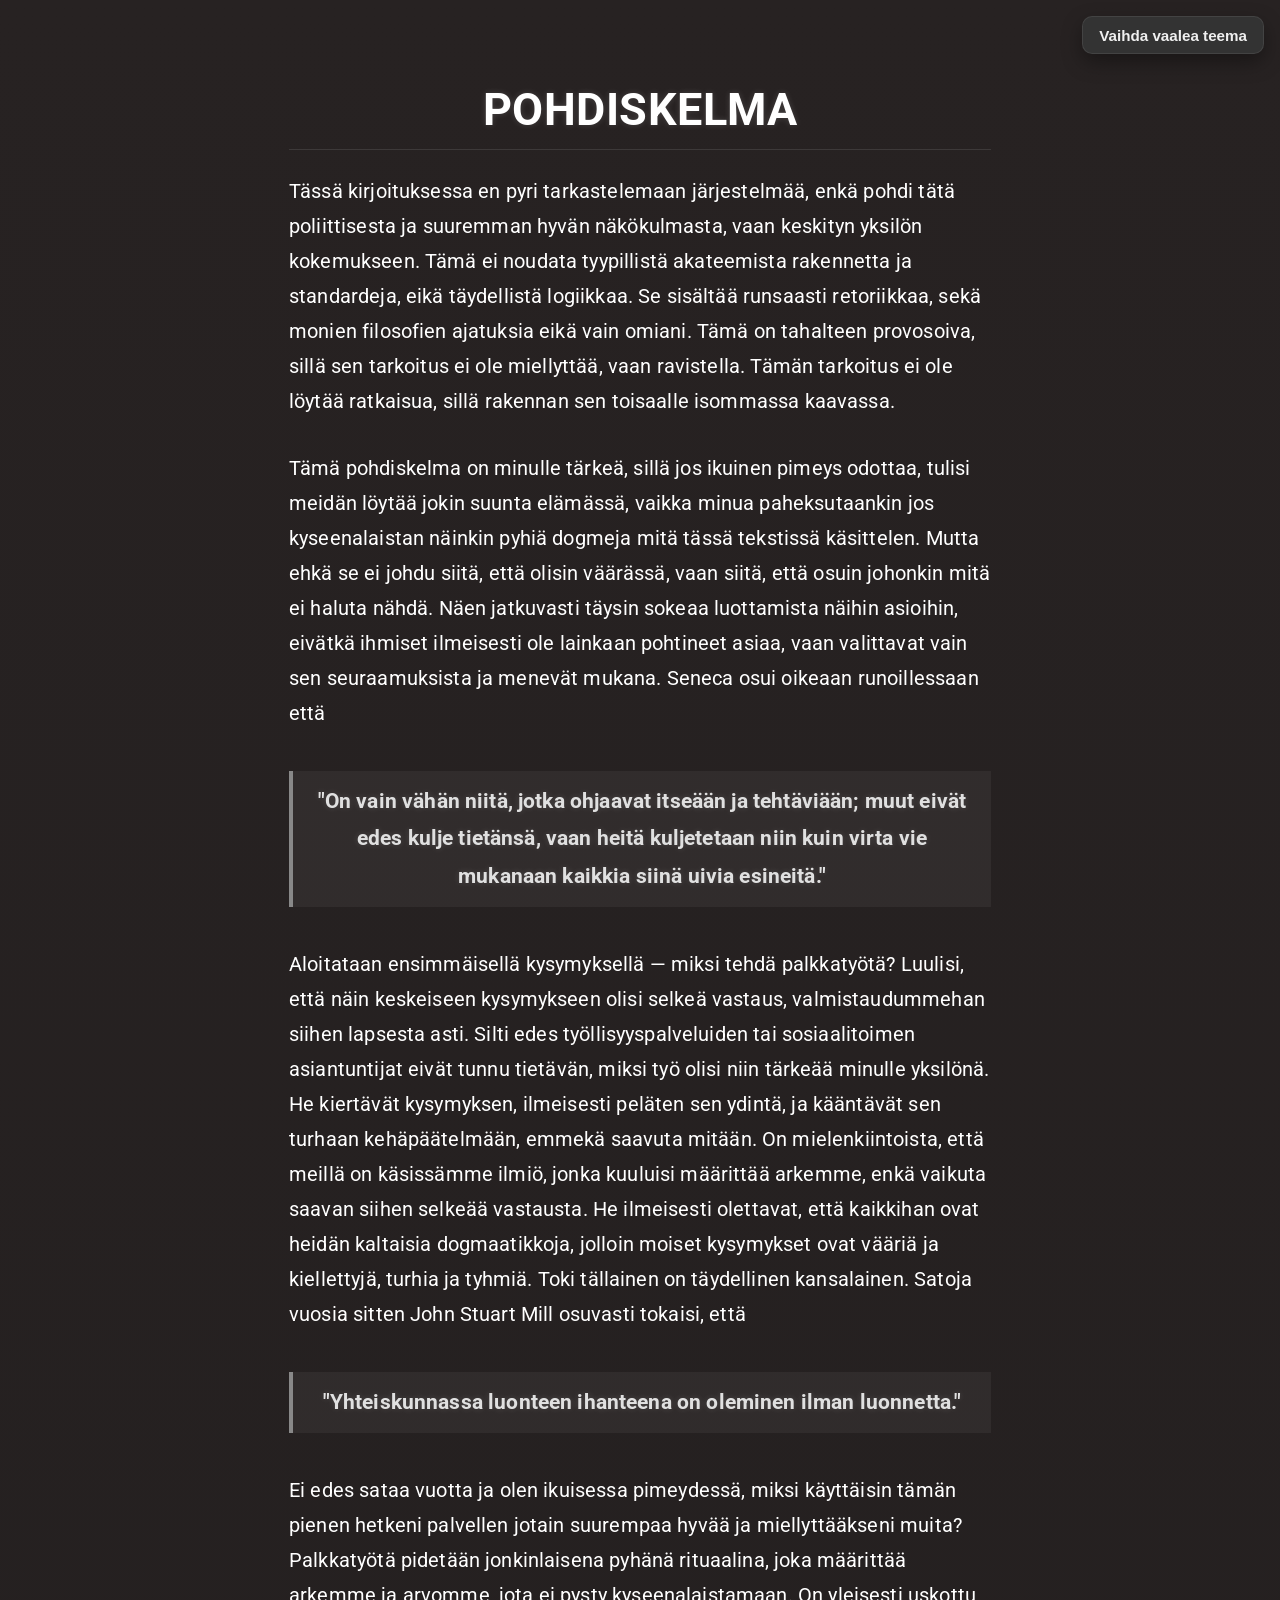
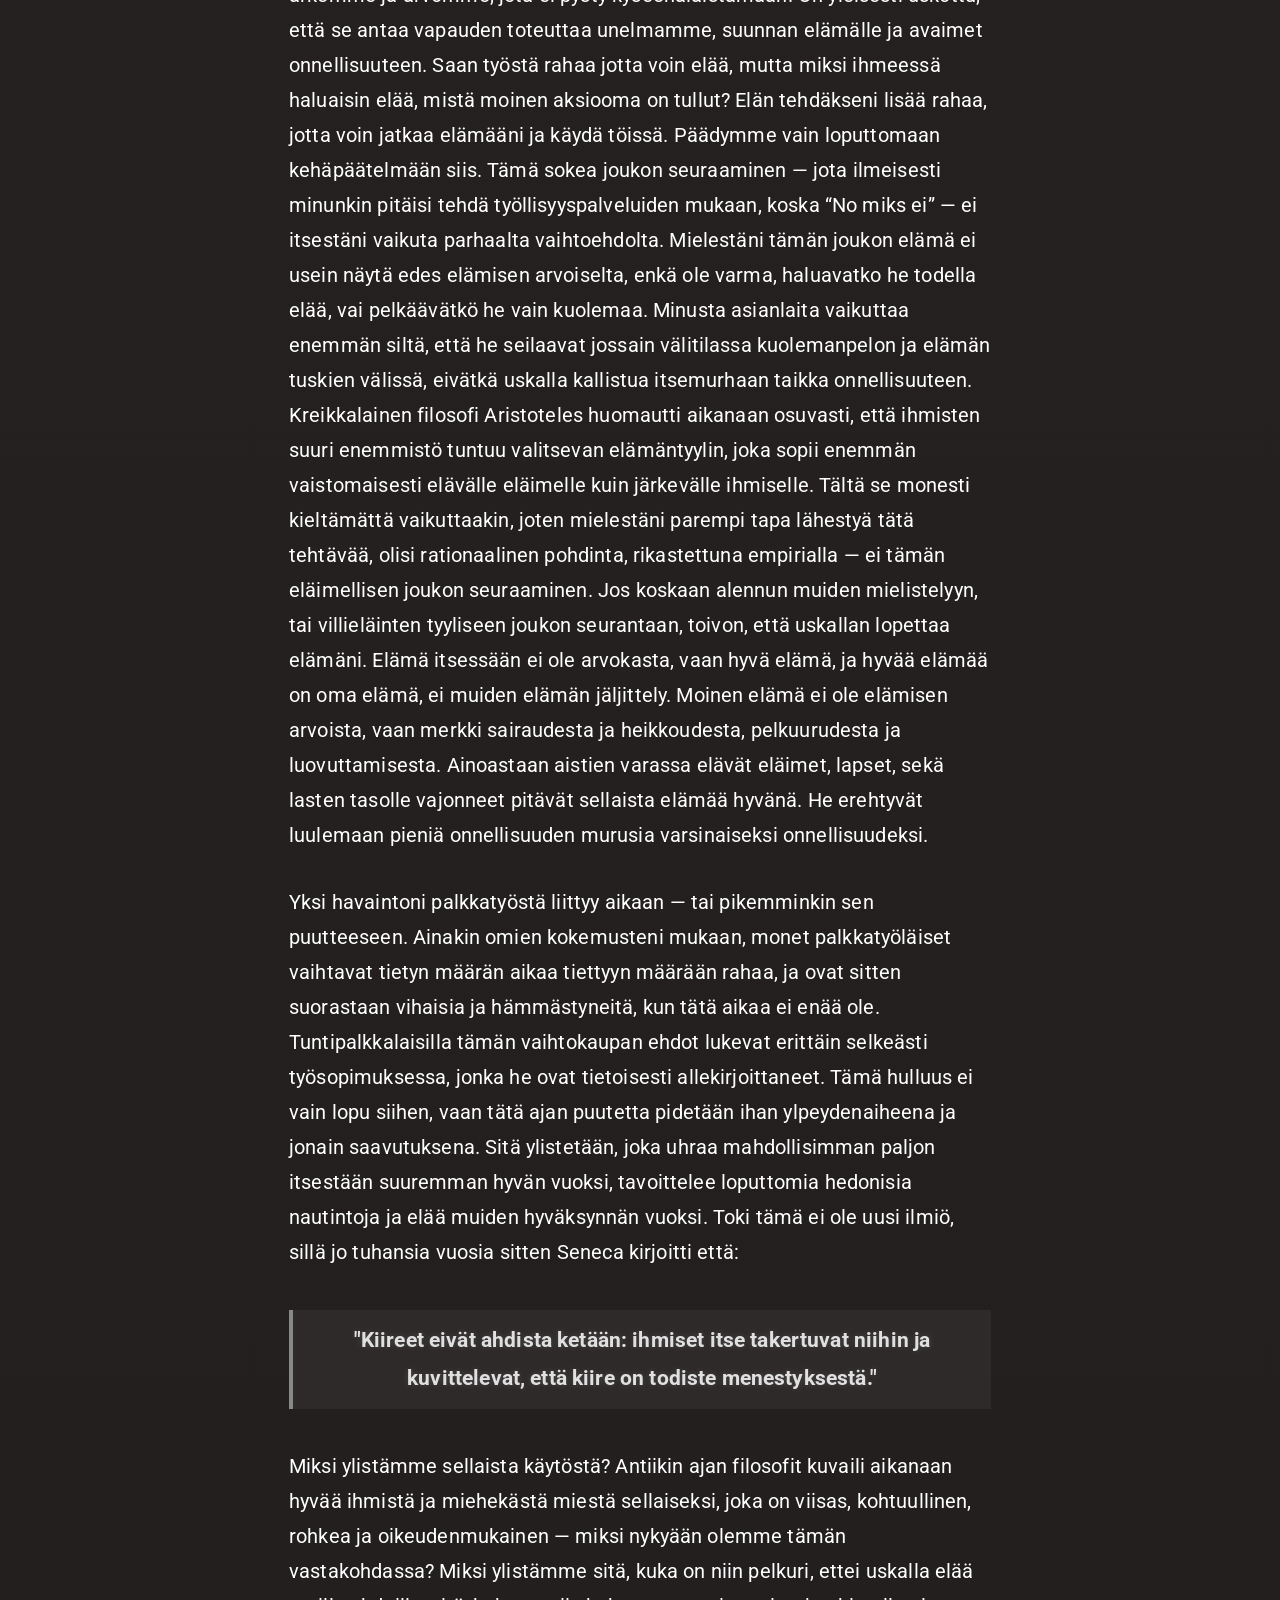
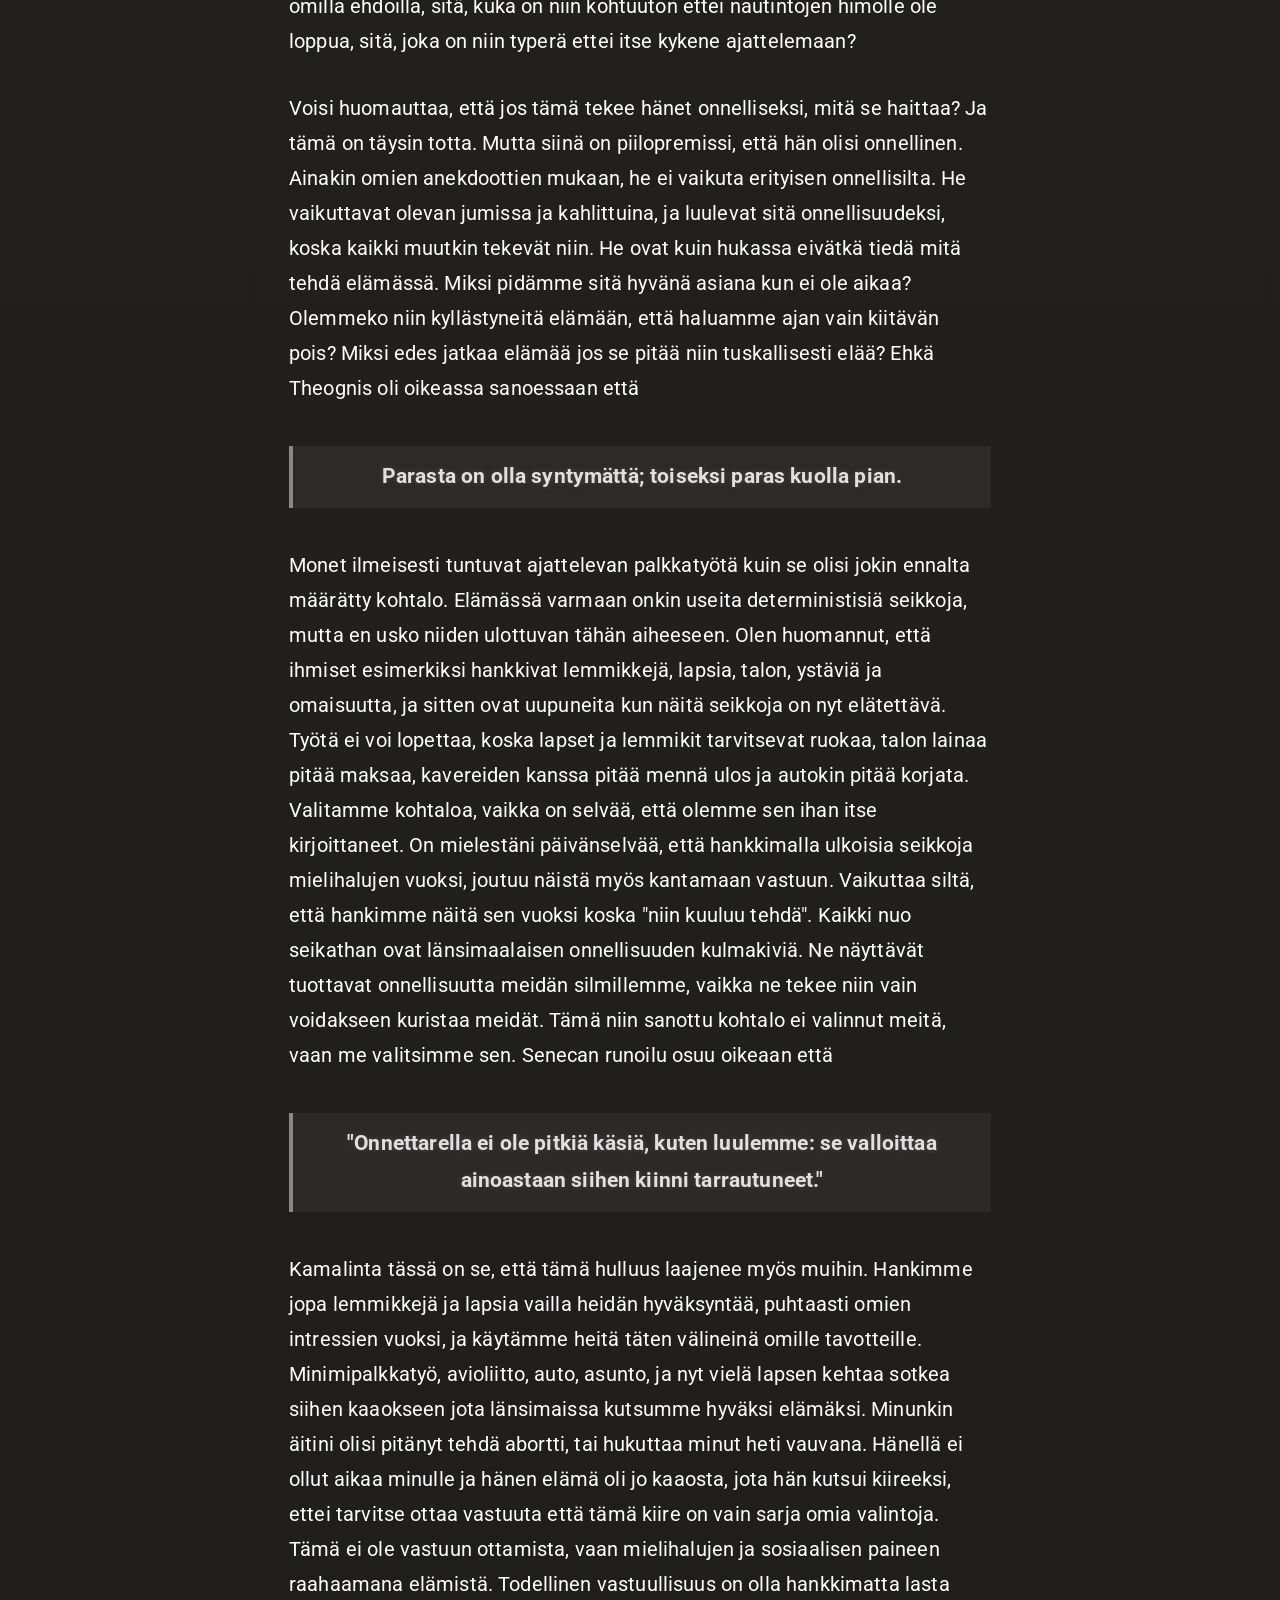
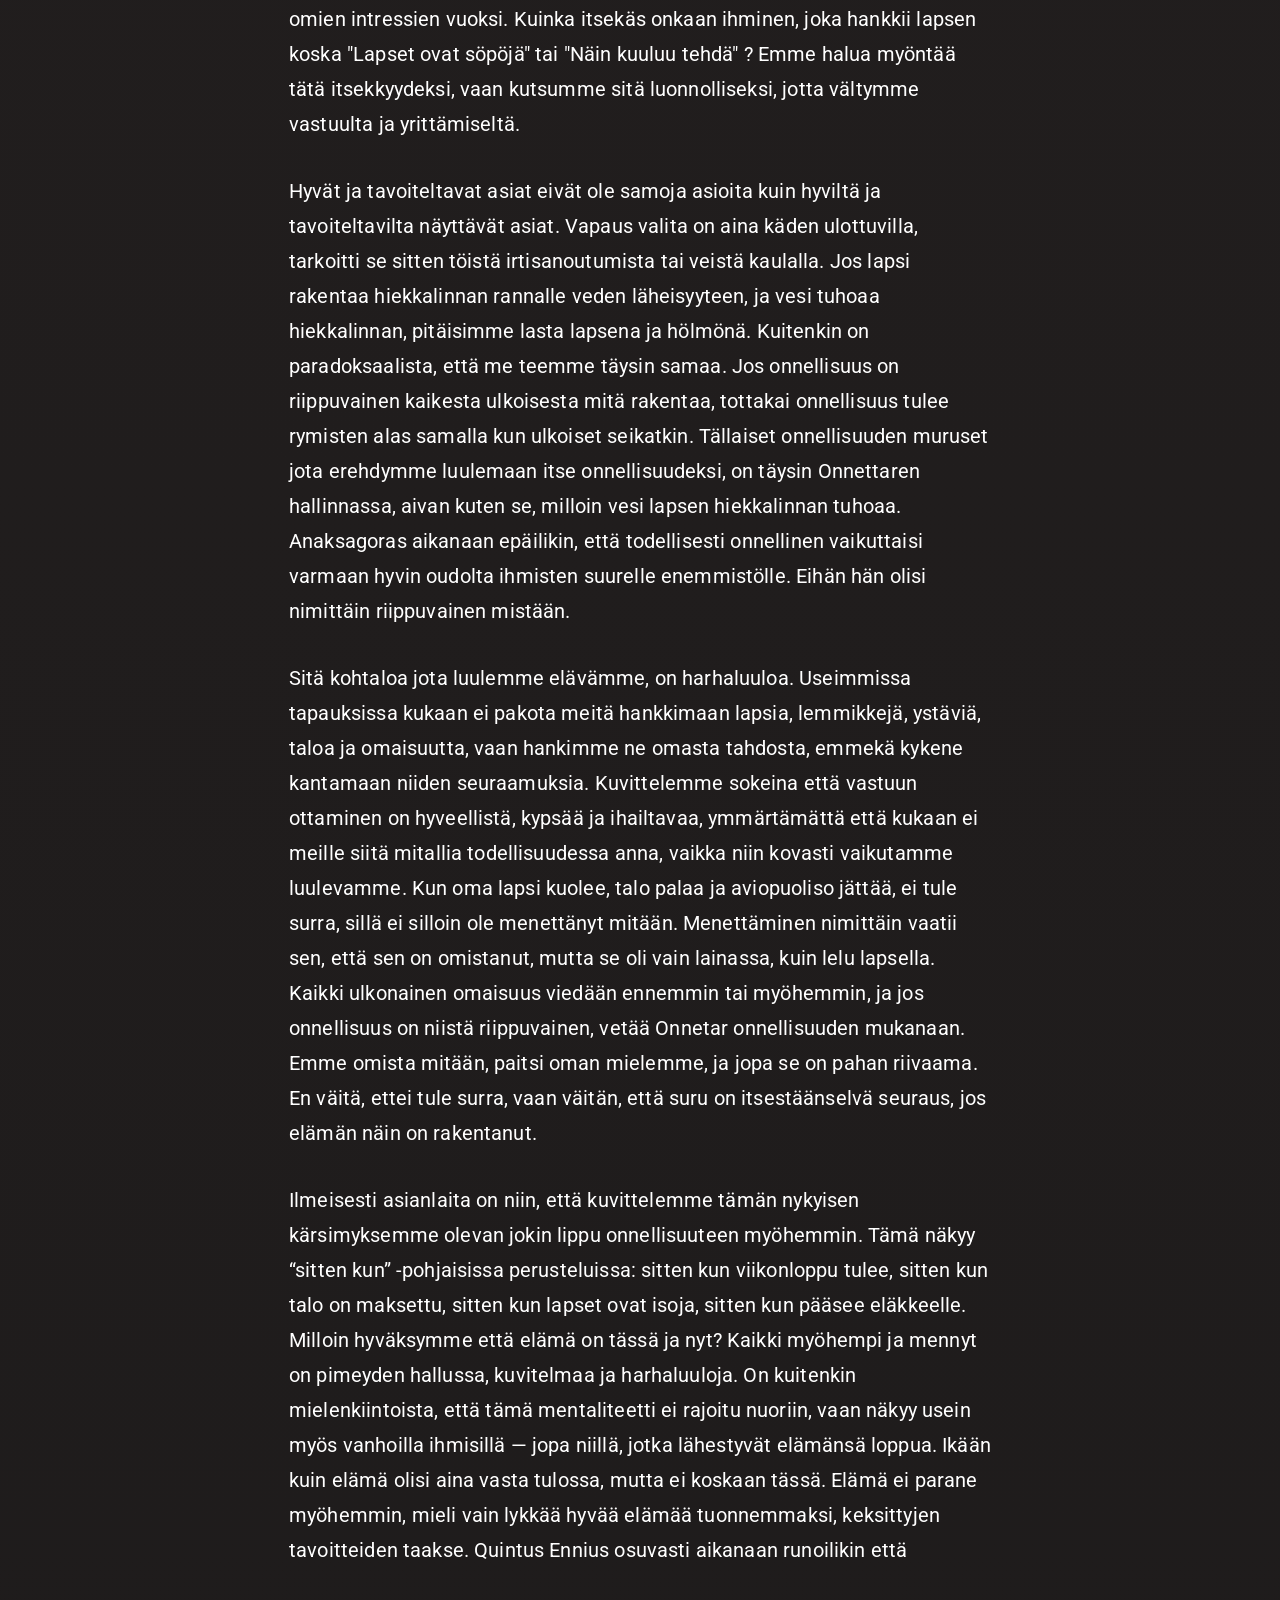
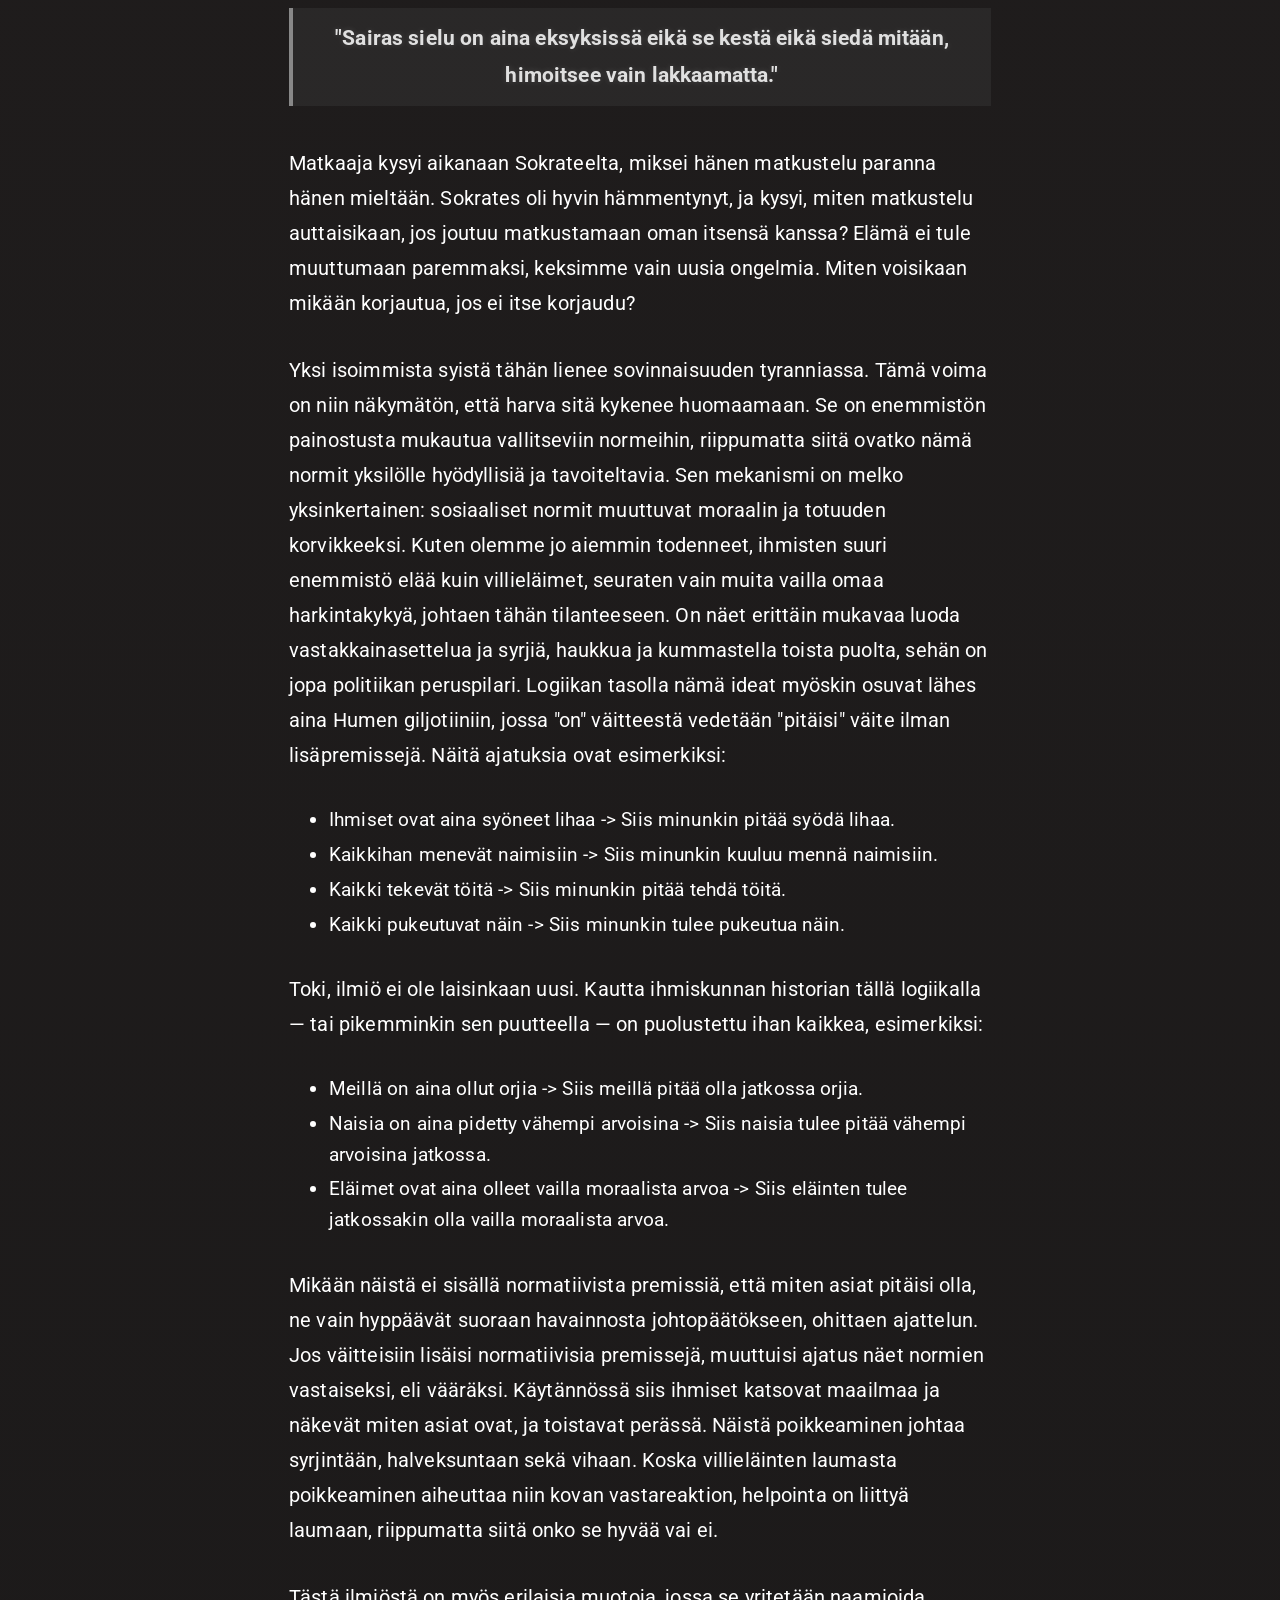
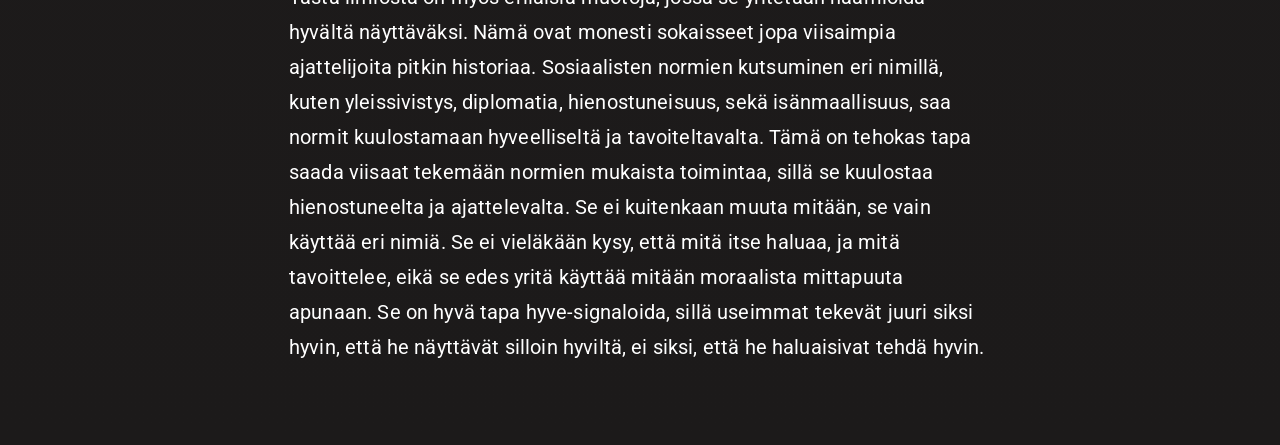
==== commit e766b7d3: "Update index.html" ====
--- a/index.html
+++ b/index.html
@@ -17,7 +17,9 @@
 
 <p>Tämä pohdiskelma on minulle tärkeä, sillä jos  ikuinen pimeys odottaa, tulisi meidän löytää jokin suunta elämässä, vaikka minua paheksutaankin jos kyseenalaistan näinkin pyhiä dogmeja mitä tässä tekstissä käsittelen. Mutta ehkä se ei johdu siitä, että olisin väärässä, vaan siitä, että osuin johonkin mitä ei haluta nähdä. Näen jatkuvasti täysin sokeaa luottamista näihin asioihin, eivätkä ihmiset ilmeisesti ole lainkaan pohtineet asiaa, vaan valittavat vain sen seuraamuksista ja menevät mukana. Seneca osui oikeaan runoillessaan että <strong>"On vain vähän niitä, jotka ohjaavat itseään ja tehtäviään; muut eivät edes kulje tietänsä, vaan heitä kuljetetaan niin kuin virta vie mukanaan kaikkia siinä uivia esineitä."</strong></p>
 
-<p>Aloitataan ensimmäisellä kysymyksellä — miksi tehdä palkkatyötä? Luulisi, että näin keskeiseen kysymykseen olisi selkeä vastaus, valmistaudummehan siihen lapsesta asti. Silti edes työllisyyspalveluiden tai sosiaalitoimen asiantuntijat eivät tunnu tietävän, miksi työ olisi niin tärkeää minulle yksilönä. He kiertävät kysymyksen, ilmeisesti peläten sen ydintä, ja kääntävät sen turhaan kehäpäätelmään, emmekä saavuta mitään. On mielenkiintoista, että meillä on käsissämme ilmiö, jonka kuuluisi määrittää arkemme, enkä vaikuta saavan siihen selkeää vastausta. He ilmeisesti olettavat, että kaikkihan ovat heidän kaltaisia dogmaatikkoja, jolloin moiset kysymykset ovat vääriä ja kiellettyjä, turhia ja tyhmiä.</p>
+<p>Aloitataan ensimmäisellä kysymyksellä — miksi tehdä palkkatyötä? Luulisi, että näin keskeiseen kysymykseen olisi selkeä vastaus, valmistaudummehan siihen lapsesta asti. Silti edes työllisyyspalveluiden tai sosiaalitoimen asiantuntijat eivät tunnu tietävän, miksi työ olisi niin tärkeää minulle yksilönä. He kiertävät kysymyksen, ilmeisesti peläten sen ydintä, ja kääntävät sen turhaan kehäpäätelmään, emmekä saavuta mitään. On mielenkiintoista, että meillä on käsissämme ilmiö, jonka kuuluisi määrittää arkemme, enkä vaikuta saavan siihen selkeää vastausta. He ilmeisesti olettavat, että kaikkihan ovat heidän kaltaisia dogmaatikkoja, jolloin moiset kysymykset ovat vääriä ja kiellettyjä, turhia ja tyhmiä. Toki tällainen on täydellinen kansalainen. Satoja vuosia sitten John Stuart Mill osuvasti tokaisi, että
+<strong>"Yhteiskunnassa luonteen ihanteena on oleminen ilman luonnetta."</strong>
+</p>
 
 <p>Ei edes sataa vuotta ja olen ikuisessa pimeydessä, miksi käyttäisin tämän pienen hetkeni palvellen jotain suurempaa hyvää ja miellyttääkseni muita? Palkkatyötä pidetään jonkinlaisena pyhänä rituaalina, joka määrittää arkemme ja arvomme, jota ei pysty kyseenalaistamaan. On yleisesti uskottu, että se antaa vapauden toteuttaa unelmamme, suunnan elämälle ja avaimet onnellisuuteen. Saan työstä rahaa jotta voin elää, mutta miksi ihmeessä haluaisin elää, mistä moinen aksiooma on tullut? Elän tehdäkseni lisää rahaa, jotta voin jatkaa elämääni ja käydä töissä. Päädymme vain loputtomaan kehäpäätelmään siis.
 Tämä sokea joukon seuraaminen — jota ilmeisesti minunkin pitäisi tehdä työllisyyspalveluiden mukaan, koska “No miks ei” — ei itsestäni vaikuta parhaalta vaihtoehdolta. Mielestäni tämän joukon elämä ei usein näytä edes elämisen arvoiselta, enkä ole varma, haluavatko he todella elää, vai pelkäävätkö he vain kuolemaa. Minusta asianlaita vaikuttaa enemmän siltä, että he seilaavat jossain välitilassa kuolemanpelon ja elämän tuskien välissä, eivätkä uskalla kallistua itsemurhaan taikka onnellisuuteen. Kreikkalainen filosofi Aristoteles huomautti aikanaan osuvasti, että ihmisten suuri enemmistö tuntuu valitsevan elämäntyylin, joka sopii enemmän vaistomaisesti elävälle eläimelle kuin järkevälle ihmiselle. Tältä se monesti kieltämättä vaikuttaakin, joten mielestäni parempi tapa lähestyä tätä tehtävää, olisi rationaalinen pohdinta, rikastettuna empirialla — ei tämän eläimellisen joukon seuraaminen. Jos koskaan alennun muiden mielistelyyn, tai villieläinten tyyliseen joukon seurantaan, toivon, että uskallan lopettaa elämäni. Elämä itsessään ei ole arvokasta, vaan hyvä elämä, ja hyvää elämää on oma elämä, ei muiden elämän jäljittely. Moinen elämä ei ole elämisen arvoista, vaan merkki sairaudesta ja heikkoudesta, pelkuurudesta ja luovuttamisesta. Ainoastaan aistien varassa elävät eläimet, lapset, sekä lasten tasolle vajonneet pitävät sellaista elämää hyvänä. He erehtyvät luulemaan pieniä onnellisuuden murusia varsinaiseksi onnellisuudeksi.</p>
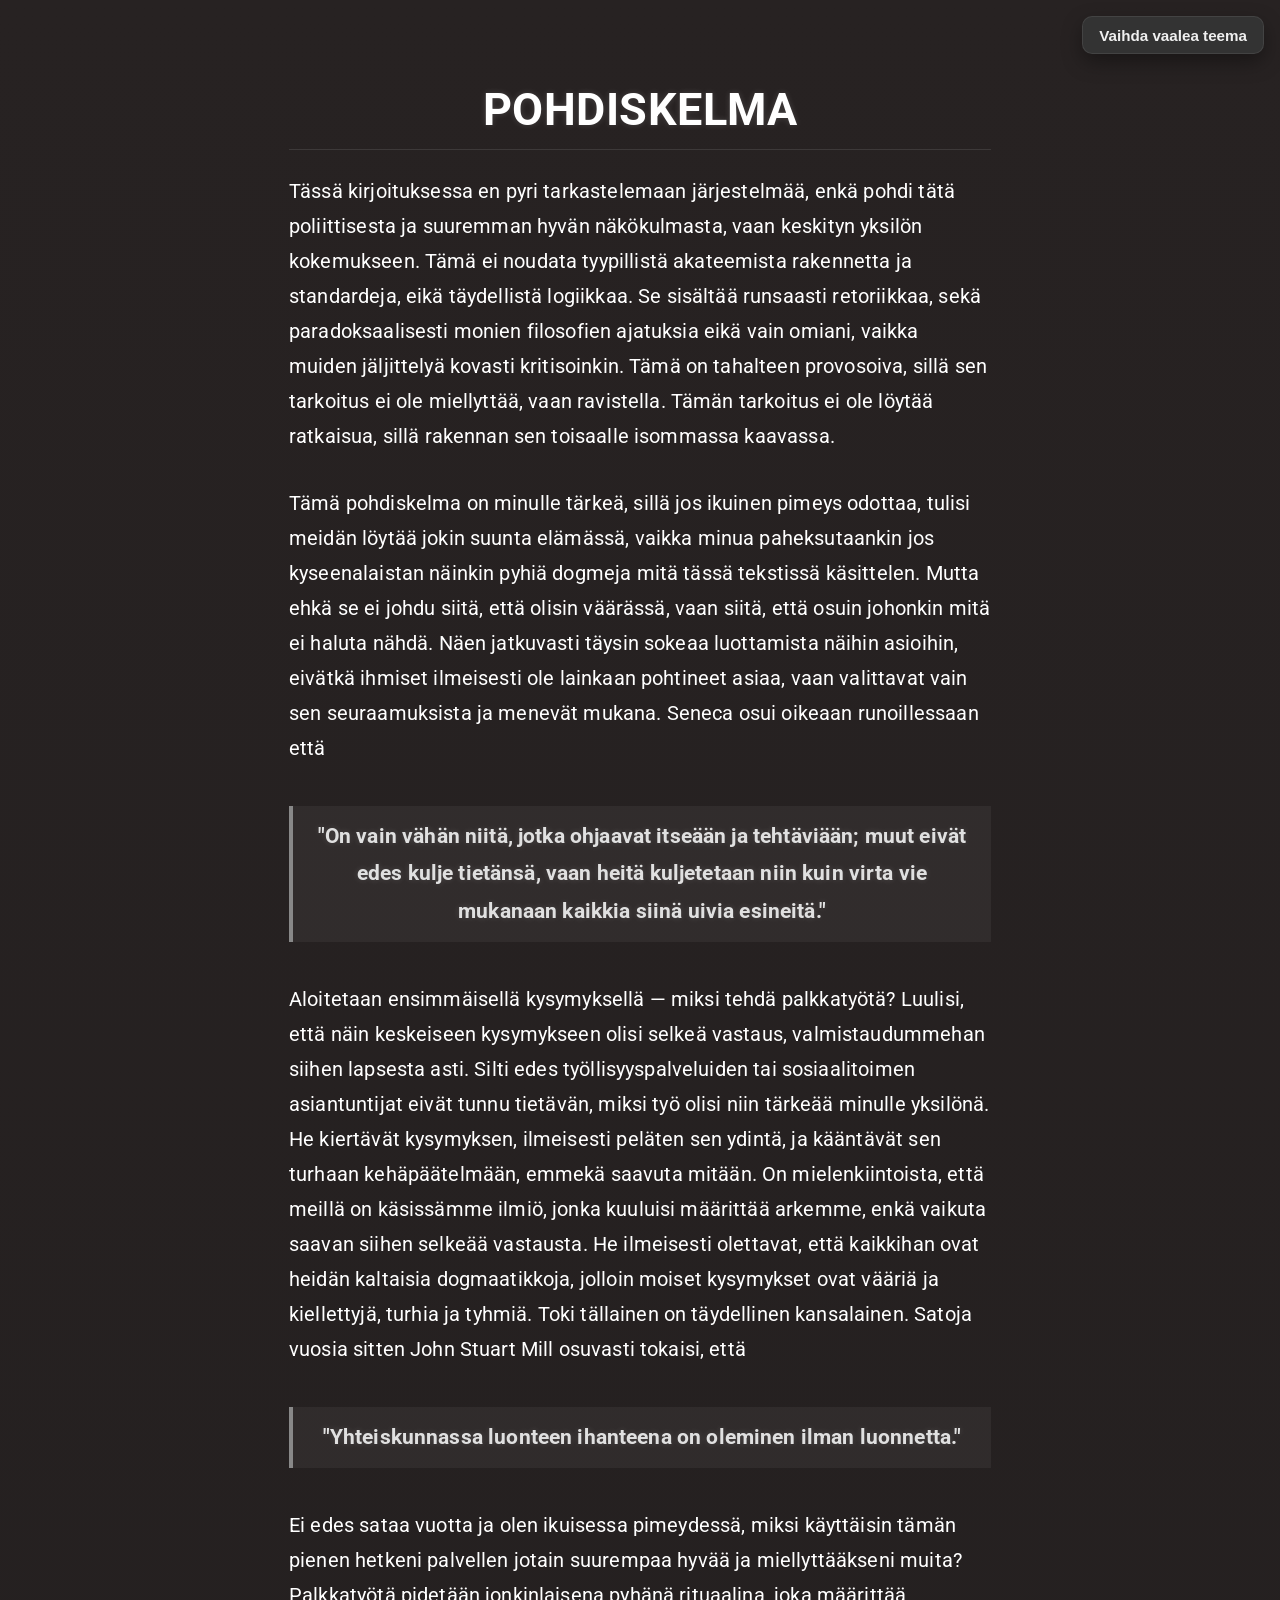
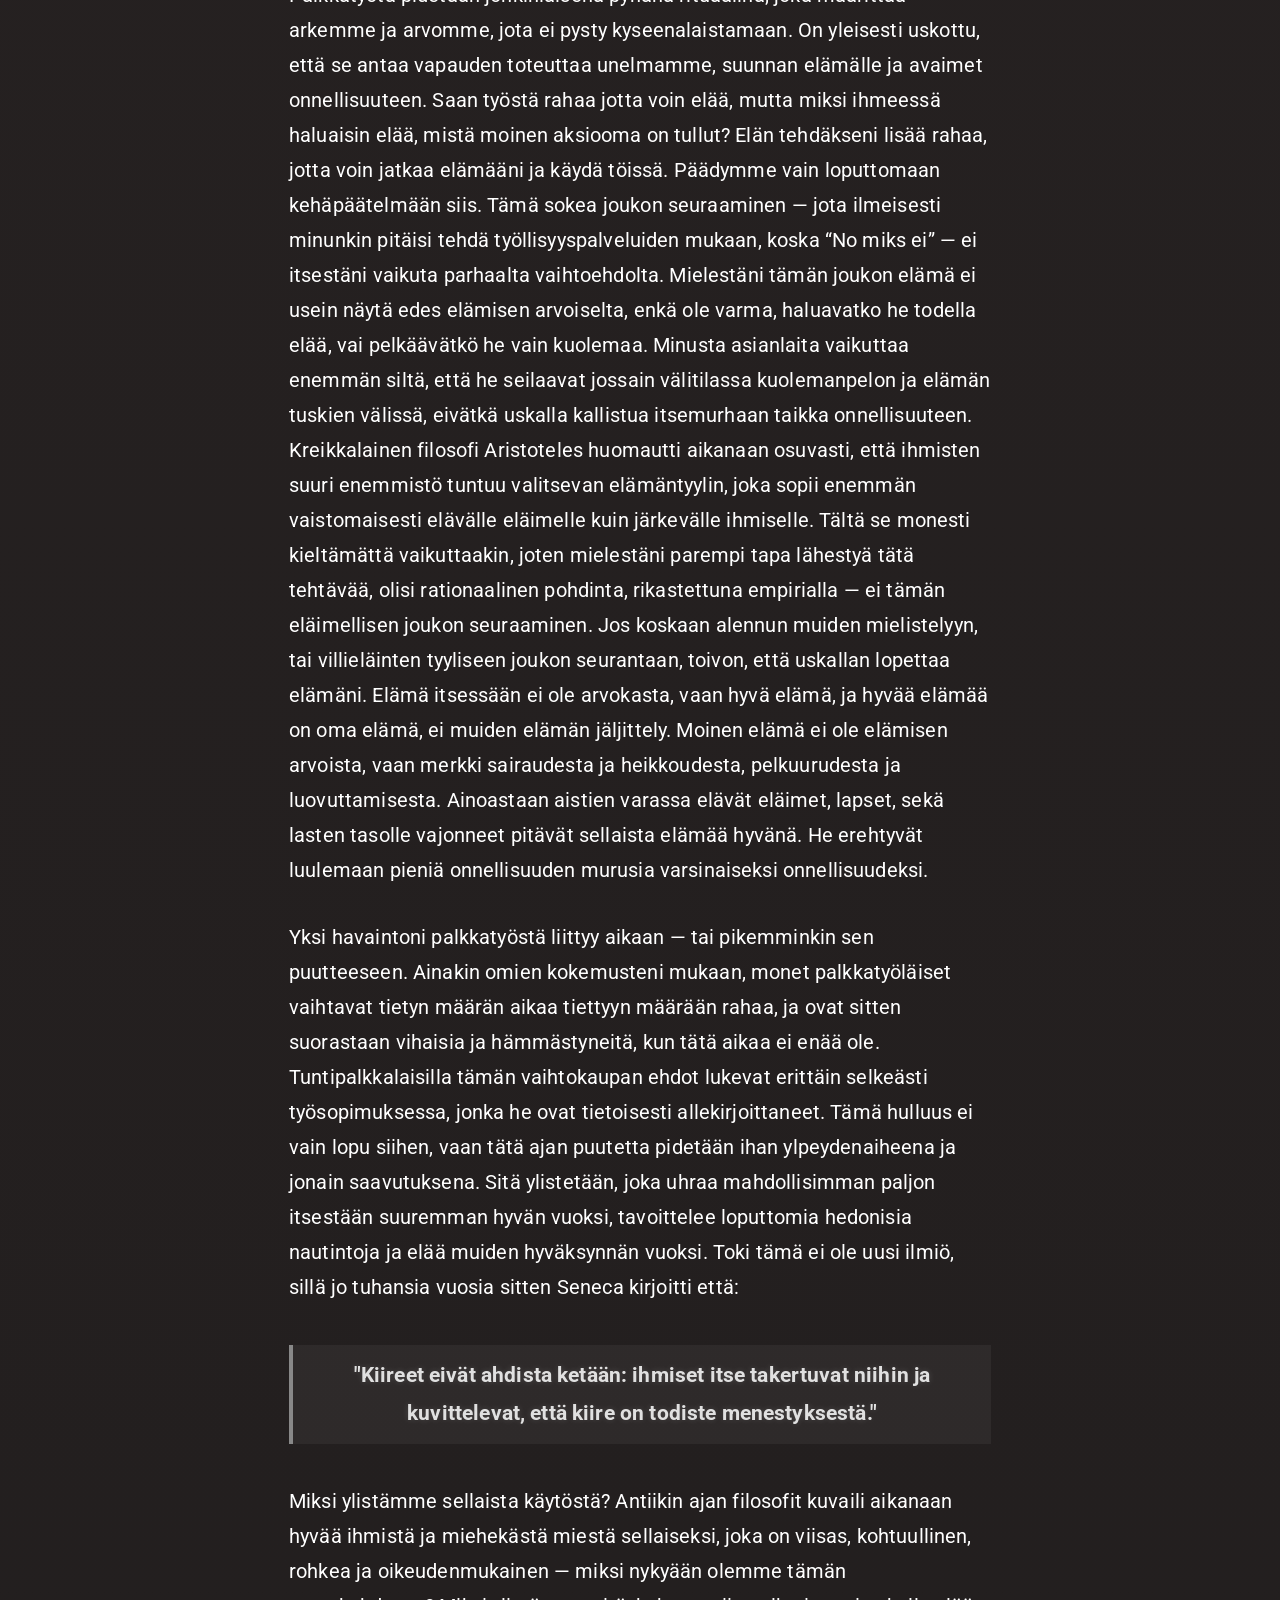
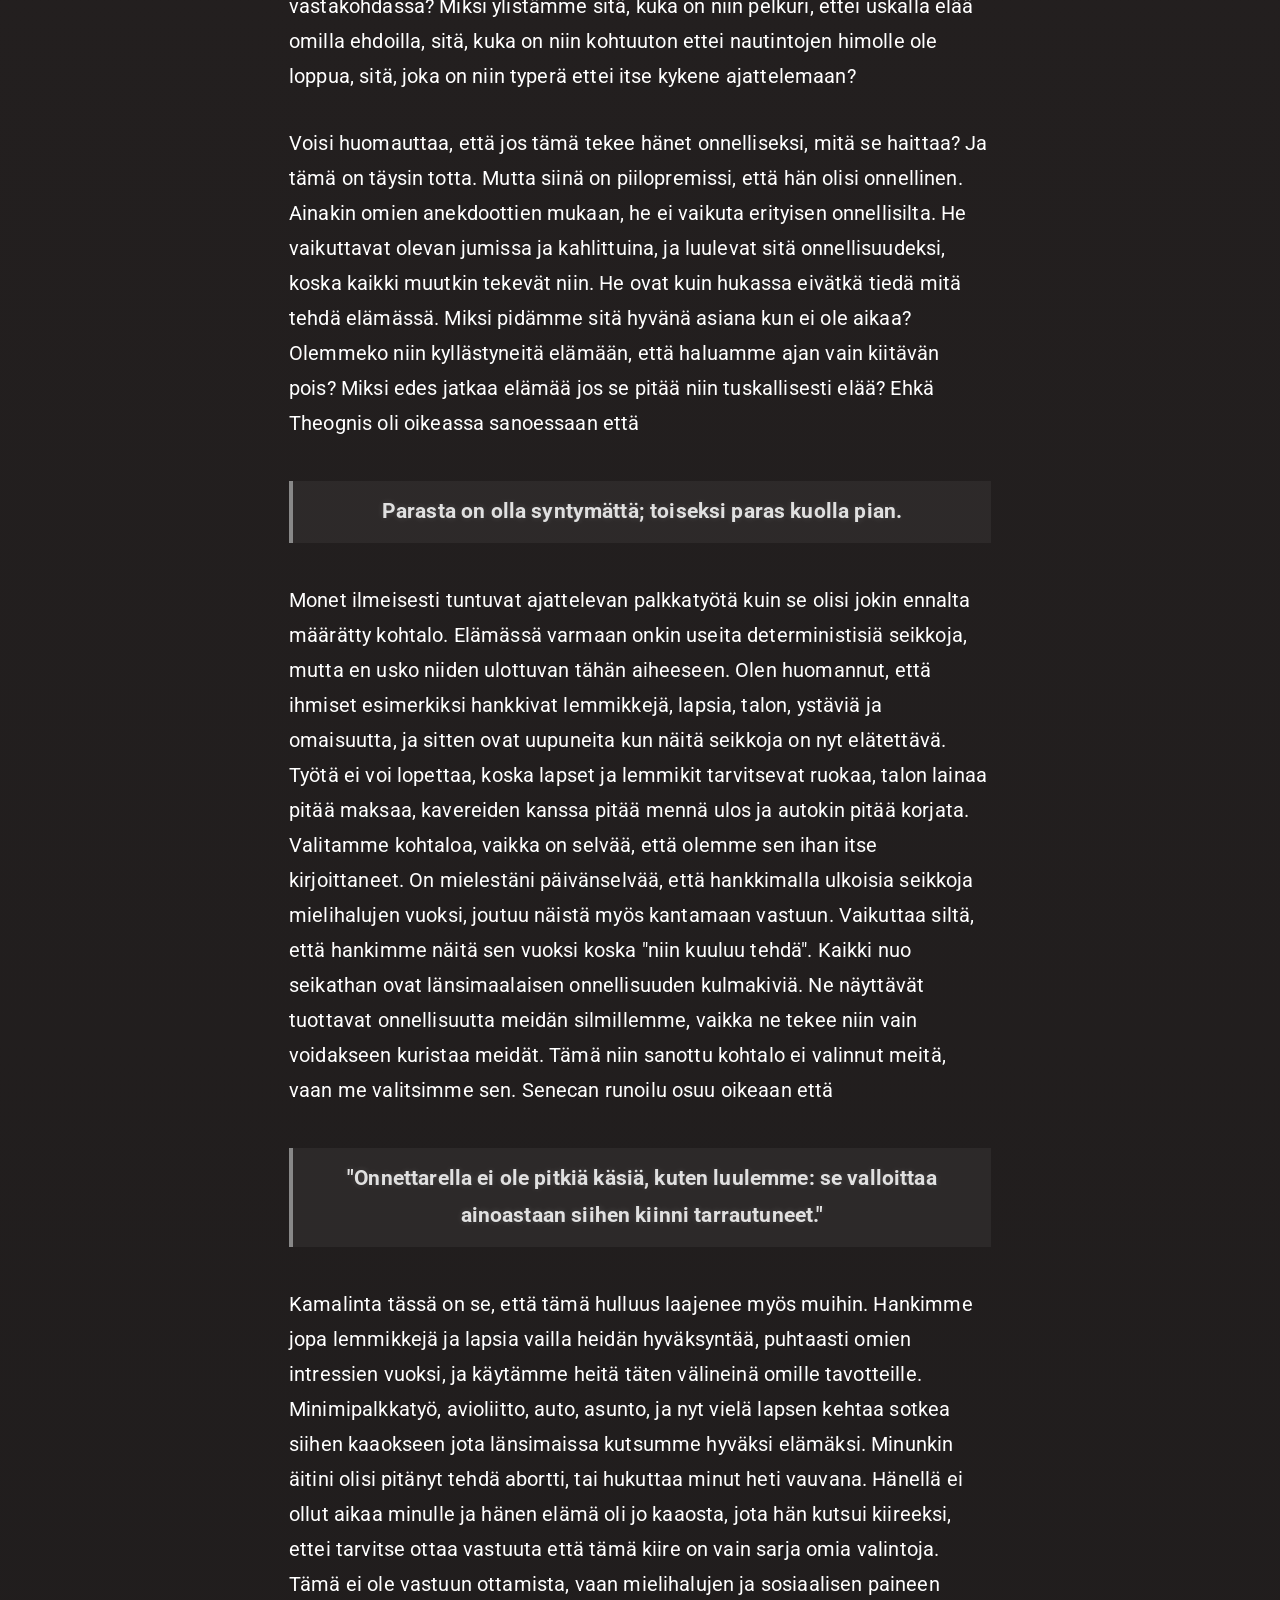
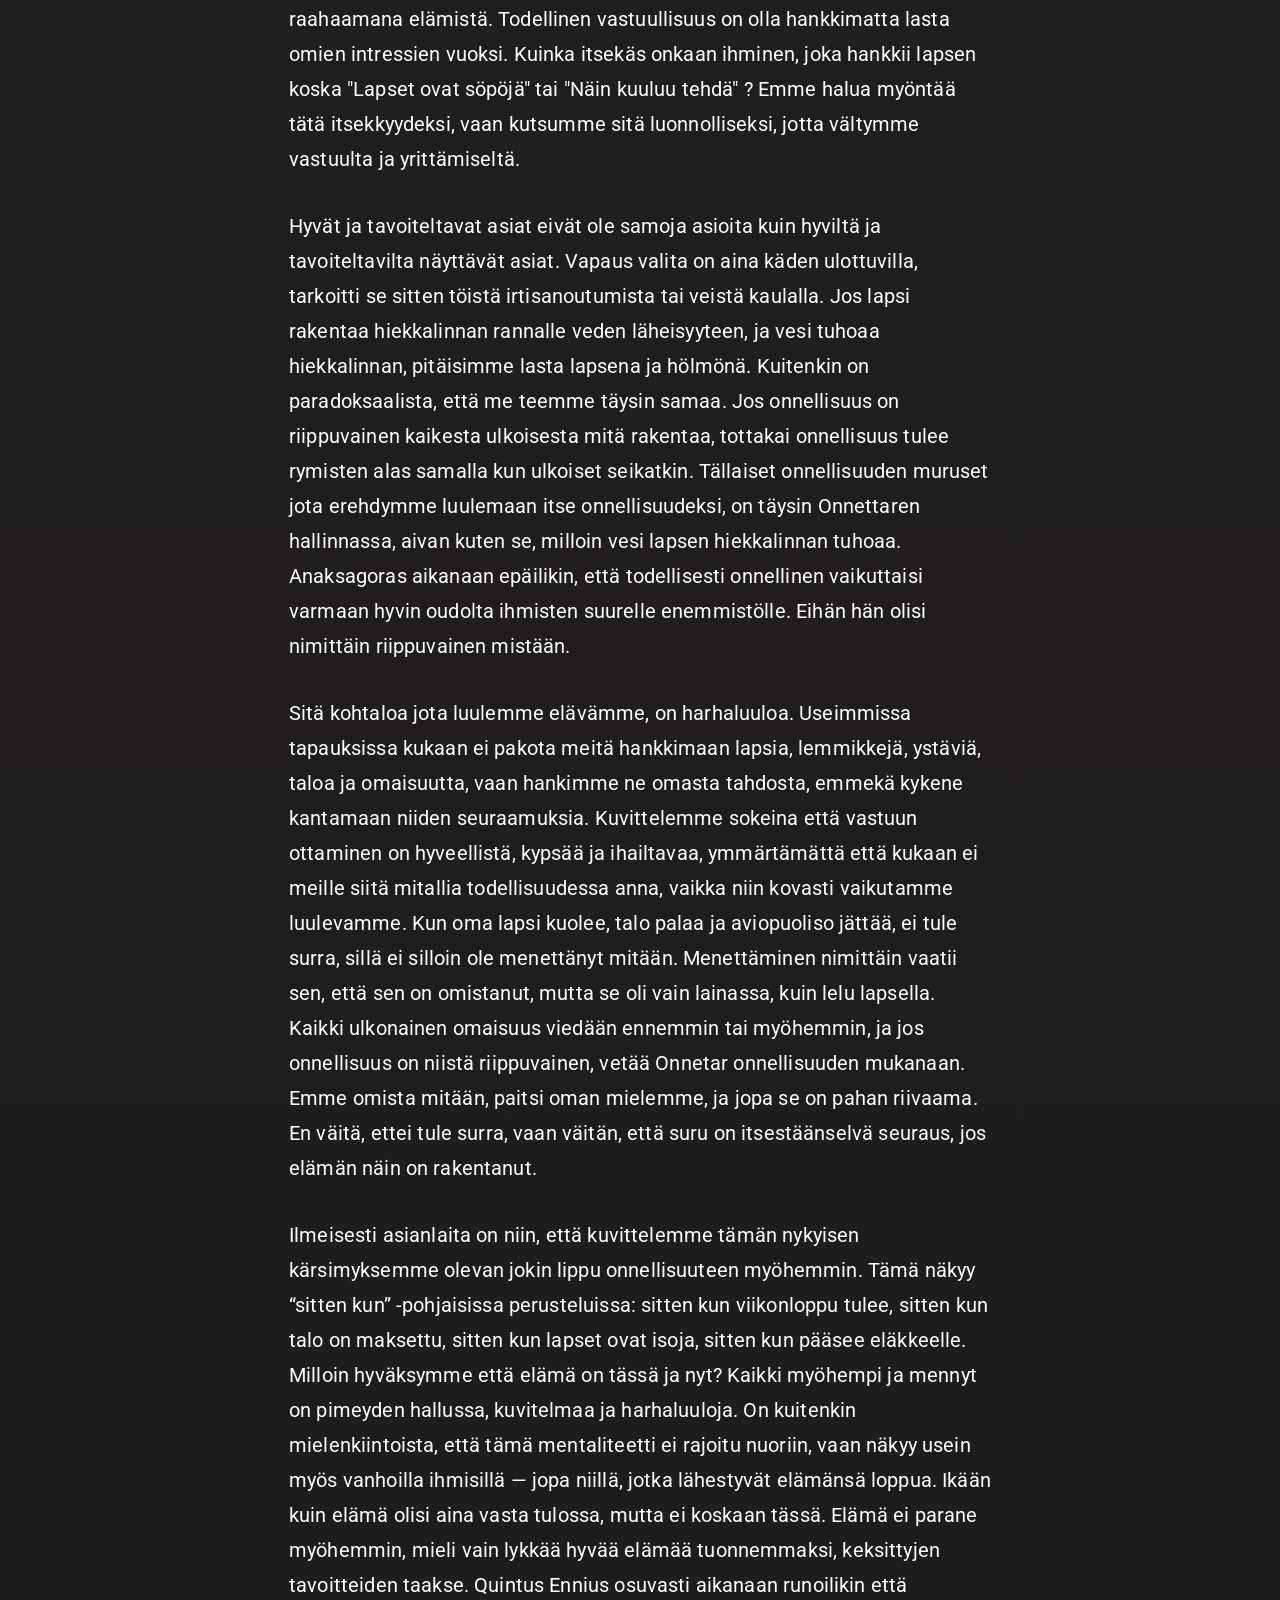
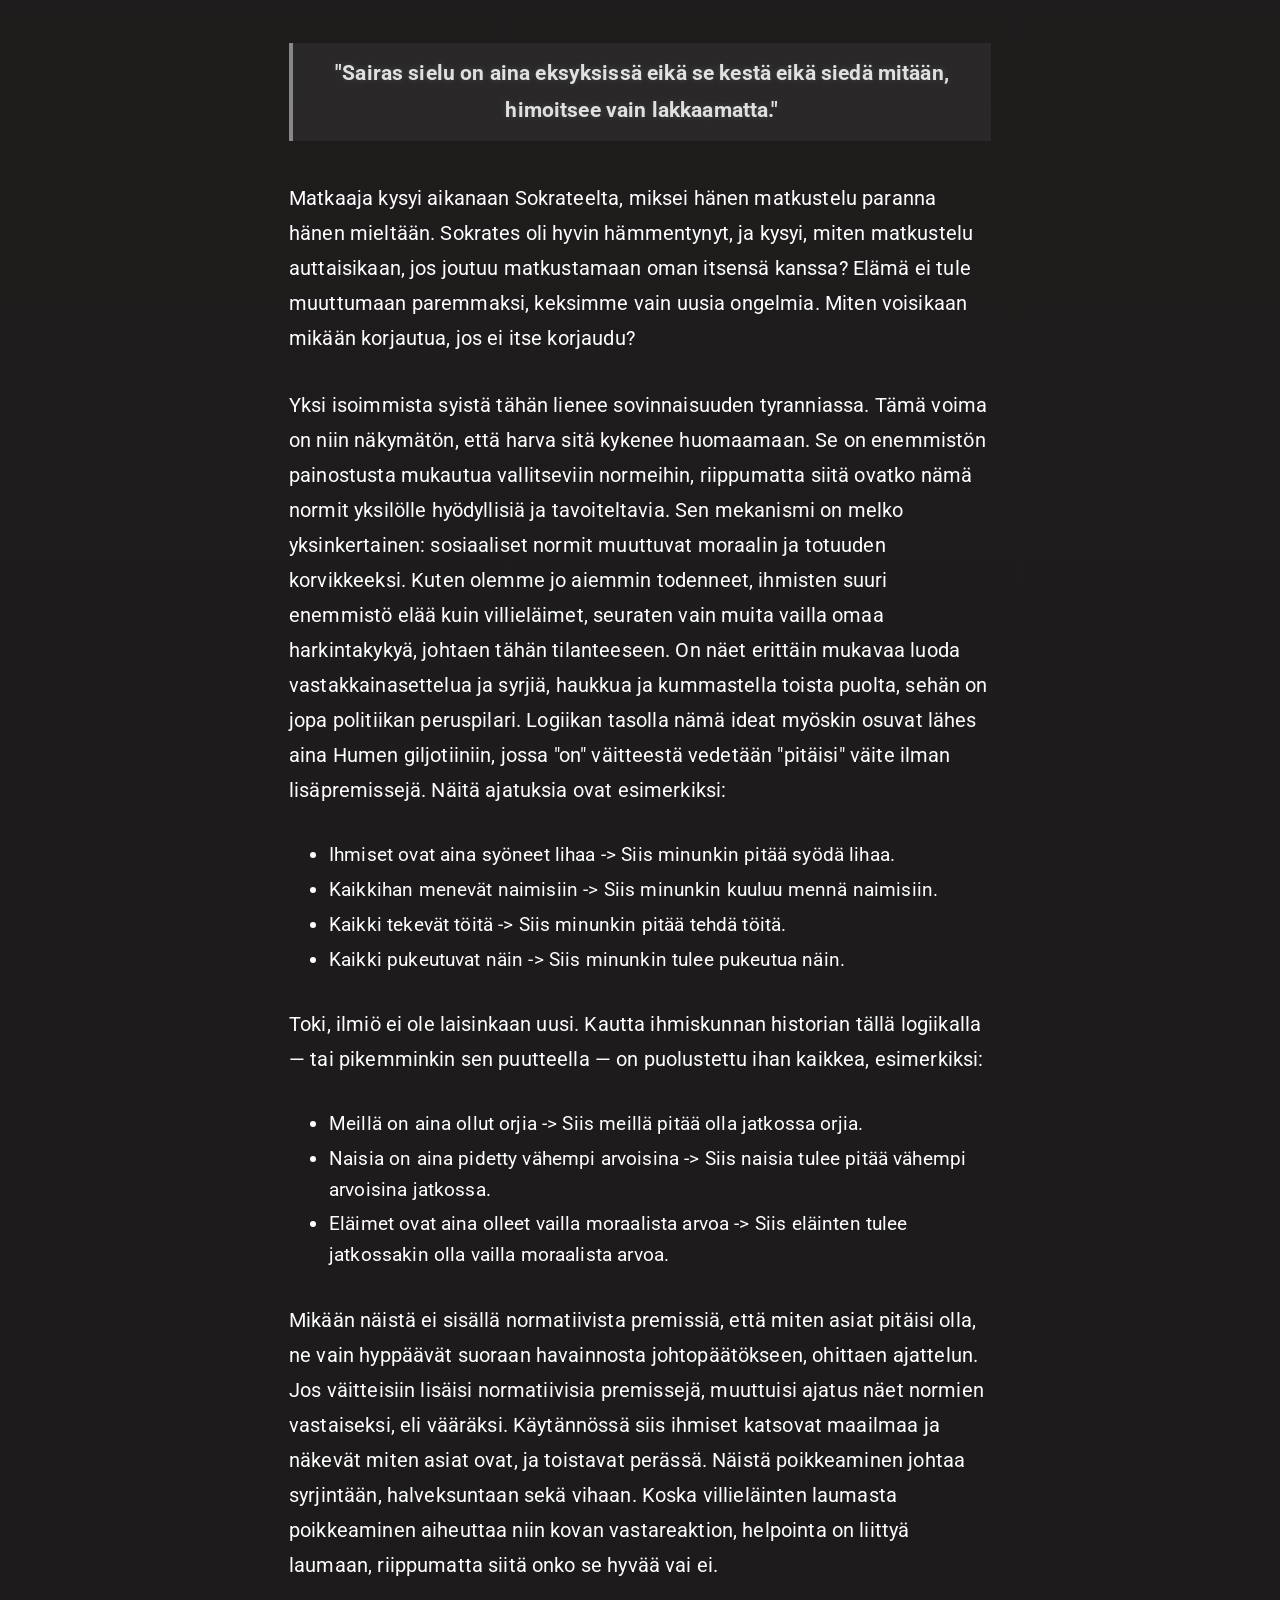
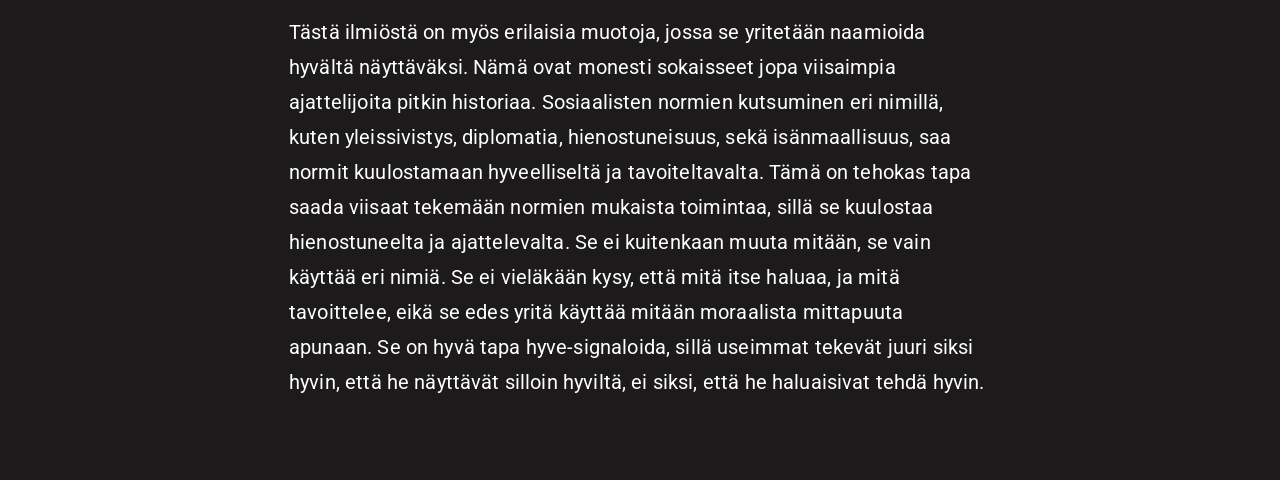
==== commit f745b158: "Update index.html" ====
--- a/index.html
+++ b/index.html
@@ -13,11 +13,11 @@
 <button id="themeToggle" aria-pressed="false">Vaihda vaalea teema</button>
 
   <h1>Pohdiskelma</h1>
-<p>Tässä kirjoituksessa en pyri tarkastelemaan järjestelmää, enkä pohdi tätä poliittisesta ja suuremman hyvän näkökulmasta, vaan keskityn yksilön kokemukseen. Tämä ei noudata tyypillistä akateemista rakennetta ja standardeja, eikä täydellistä logiikkaa. Se sisältää runsaasti retoriikkaa, sekä monien filosofien ajatuksia eikä vain omiani. Tämä on tahalteen provosoiva, sillä sen tarkoitus ei ole miellyttää, vaan ravistella. Tämän tarkoitus ei ole löytää ratkaisua, sillä rakennan sen toisaalle isommassa kaavassa.</p>
+<p>Tässä kirjoituksessa en pyri tarkastelemaan järjestelmää, enkä pohdi tätä poliittisesta ja suuremman hyvän näkökulmasta, vaan keskityn yksilön kokemukseen. Tämä ei noudata tyypillistä akateemista rakennetta ja standardeja, eikä täydellistä logiikkaa. Se sisältää runsaasti retoriikkaa, sekä paradoksaalisesti monien filosofien ajatuksia eikä vain omiani, vaikka muiden jäljittelyä kovasti kritisoinkin. Tämä on tahalteen provosoiva, sillä sen tarkoitus ei ole miellyttää, vaan ravistella. Tämän tarkoitus ei ole löytää ratkaisua, sillä rakennan sen toisaalle isommassa kaavassa.</p>
 
 <p>Tämä pohdiskelma on minulle tärkeä, sillä jos  ikuinen pimeys odottaa, tulisi meidän löytää jokin suunta elämässä, vaikka minua paheksutaankin jos kyseenalaistan näinkin pyhiä dogmeja mitä tässä tekstissä käsittelen. Mutta ehkä se ei johdu siitä, että olisin väärässä, vaan siitä, että osuin johonkin mitä ei haluta nähdä. Näen jatkuvasti täysin sokeaa luottamista näihin asioihin, eivätkä ihmiset ilmeisesti ole lainkaan pohtineet asiaa, vaan valittavat vain sen seuraamuksista ja menevät mukana. Seneca osui oikeaan runoillessaan että <strong>"On vain vähän niitä, jotka ohjaavat itseään ja tehtäviään; muut eivät edes kulje tietänsä, vaan heitä kuljetetaan niin kuin virta vie mukanaan kaikkia siinä uivia esineitä."</strong></p>
 
-<p>Aloitataan ensimmäisellä kysymyksellä — miksi tehdä palkkatyötä? Luulisi, että näin keskeiseen kysymykseen olisi selkeä vastaus, valmistaudummehan siihen lapsesta asti. Silti edes työllisyyspalveluiden tai sosiaalitoimen asiantuntijat eivät tunnu tietävän, miksi työ olisi niin tärkeää minulle yksilönä. He kiertävät kysymyksen, ilmeisesti peläten sen ydintä, ja kääntävät sen turhaan kehäpäätelmään, emmekä saavuta mitään. On mielenkiintoista, että meillä on käsissämme ilmiö, jonka kuuluisi määrittää arkemme, enkä vaikuta saavan siihen selkeää vastausta. He ilmeisesti olettavat, että kaikkihan ovat heidän kaltaisia dogmaatikkoja, jolloin moiset kysymykset ovat vääriä ja kiellettyjä, turhia ja tyhmiä. Toki tällainen on täydellinen kansalainen. Satoja vuosia sitten John Stuart Mill osuvasti tokaisi, että
+<p>Aloitetaan ensimmäisellä kysymyksellä — miksi tehdä palkkatyötä? Luulisi, että näin keskeiseen kysymykseen olisi selkeä vastaus, valmistaudummehan siihen lapsesta asti. Silti edes työllisyyspalveluiden tai sosiaalitoimen asiantuntijat eivät tunnu tietävän, miksi työ olisi niin tärkeää minulle yksilönä. He kiertävät kysymyksen, ilmeisesti peläten sen ydintä, ja kääntävät sen turhaan kehäpäätelmään, emmekä saavuta mitään. On mielenkiintoista, että meillä on käsissämme ilmiö, jonka kuuluisi määrittää arkemme, enkä vaikuta saavan siihen selkeää vastausta. He ilmeisesti olettavat, että kaikkihan ovat heidän kaltaisia dogmaatikkoja, jolloin moiset kysymykset ovat vääriä ja kiellettyjä, turhia ja tyhmiä. Toki tällainen on täydellinen kansalainen. Satoja vuosia sitten John Stuart Mill osuvasti tokaisi, että
 <strong>"Yhteiskunnassa luonteen ihanteena on oleminen ilman luonnetta."</strong>
 </p>
 
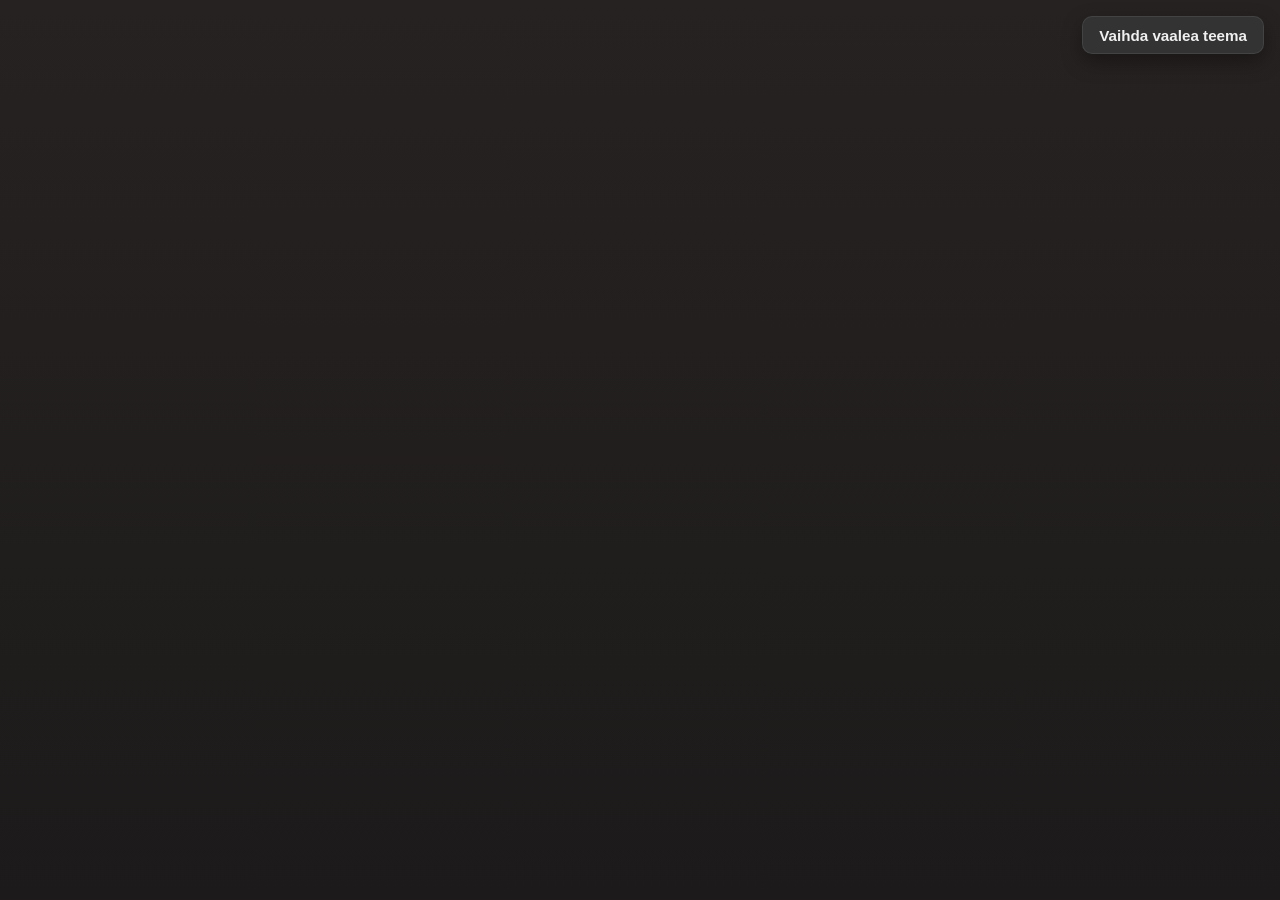
==== commit 334d720c: "Update index.html" ====
--- a/index.html
+++ b/index.html
@@ -12,66 +12,7 @@
 
 <button id="themeToggle" aria-pressed="false">Vaihda vaalea teema</button>
 
-  <h1>Pohdiskelma</h1>
-<p>Tässä kirjoituksessa en pyri tarkastelemaan järjestelmää, enkä pohdi tätä poliittisesta ja suuremman hyvän näkökulmasta, vaan keskityn yksilön kokemukseen. Tämä ei noudata tyypillistä akateemista rakennetta ja standardeja, eikä täydellistä logiikkaa. Se sisältää runsaasti retoriikkaa, sekä paradoksaalisesti monien filosofien ajatuksia eikä vain omiani, vaikka muiden jäljittelyä kovasti kritisoinkin. Tämä on tahalteen provosoiva, sillä sen tarkoitus ei ole miellyttää, vaan ravistella. Tämän tarkoitus ei ole löytää ratkaisua, sillä rakennan sen toisaalle isommassa kaavassa.</p>
-
-<p>Tämä pohdiskelma on minulle tärkeä, sillä jos  ikuinen pimeys odottaa, tulisi meidän löytää jokin suunta elämässä, vaikka minua paheksutaankin jos kyseenalaistan näinkin pyhiä dogmeja mitä tässä tekstissä käsittelen. Mutta ehkä se ei johdu siitä, että olisin väärässä, vaan siitä, että osuin johonkin mitä ei haluta nähdä. Näen jatkuvasti täysin sokeaa luottamista näihin asioihin, eivätkä ihmiset ilmeisesti ole lainkaan pohtineet asiaa, vaan valittavat vain sen seuraamuksista ja menevät mukana. Seneca osui oikeaan runoillessaan että <strong>"On vain vähän niitä, jotka ohjaavat itseään ja tehtäviään; muut eivät edes kulje tietänsä, vaan heitä kuljetetaan niin kuin virta vie mukanaan kaikkia siinä uivia esineitä."</strong></p>
-
-<p>Aloitetaan ensimmäisellä kysymyksellä — miksi tehdä palkkatyötä? Luulisi, että näin keskeiseen kysymykseen olisi selkeä vastaus, valmistaudummehan siihen lapsesta asti. Silti edes työllisyyspalveluiden tai sosiaalitoimen asiantuntijat eivät tunnu tietävän, miksi työ olisi niin tärkeää minulle yksilönä. He kiertävät kysymyksen, ilmeisesti peläten sen ydintä, ja kääntävät sen turhaan kehäpäätelmään, emmekä saavuta mitään. On mielenkiintoista, että meillä on käsissämme ilmiö, jonka kuuluisi määrittää arkemme, enkä vaikuta saavan siihen selkeää vastausta. He ilmeisesti olettavat, että kaikkihan ovat heidän kaltaisia dogmaatikkoja, jolloin moiset kysymykset ovat vääriä ja kiellettyjä, turhia ja tyhmiä. Toki tällainen on täydellinen kansalainen. Satoja vuosia sitten John Stuart Mill osuvasti tokaisi, että
-<strong>"Yhteiskunnassa luonteen ihanteena on oleminen ilman luonnetta."</strong>
-</p>
-
-<p>Ei edes sataa vuotta ja olen ikuisessa pimeydessä, miksi käyttäisin tämän pienen hetkeni palvellen jotain suurempaa hyvää ja miellyttääkseni muita? Palkkatyötä pidetään jonkinlaisena pyhänä rituaalina, joka määrittää arkemme ja arvomme, jota ei pysty kyseenalaistamaan. On yleisesti uskottu, että se antaa vapauden toteuttaa unelmamme, suunnan elämälle ja avaimet onnellisuuteen. Saan työstä rahaa jotta voin elää, mutta miksi ihmeessä haluaisin elää, mistä moinen aksiooma on tullut? Elän tehdäkseni lisää rahaa, jotta voin jatkaa elämääni ja käydä töissä. Päädymme vain loputtomaan kehäpäätelmään siis.
-Tämä sokea joukon seuraaminen — jota ilmeisesti minunkin pitäisi tehdä työllisyyspalveluiden mukaan, koska “No miks ei” — ei itsestäni vaikuta parhaalta vaihtoehdolta. Mielestäni tämän joukon elämä ei usein näytä edes elämisen arvoiselta, enkä ole varma, haluavatko he todella elää, vai pelkäävätkö he vain kuolemaa. Minusta asianlaita vaikuttaa enemmän siltä, että he seilaavat jossain välitilassa kuolemanpelon ja elämän tuskien välissä, eivätkä uskalla kallistua itsemurhaan taikka onnellisuuteen. Kreikkalainen filosofi Aristoteles huomautti aikanaan osuvasti, että ihmisten suuri enemmistö tuntuu valitsevan elämäntyylin, joka sopii enemmän vaistomaisesti elävälle eläimelle kuin järkevälle ihmiselle. Tältä se monesti kieltämättä vaikuttaakin, joten mielestäni parempi tapa lähestyä tätä tehtävää, olisi rationaalinen pohdinta, rikastettuna empirialla — ei tämän eläimellisen joukon seuraaminen. Jos koskaan alennun muiden mielistelyyn, tai villieläinten tyyliseen joukon seurantaan, toivon, että uskallan lopettaa elämäni. Elämä itsessään ei ole arvokasta, vaan hyvä elämä, ja hyvää elämää on oma elämä, ei muiden elämän jäljittely. Moinen elämä ei ole elämisen arvoista, vaan merkki sairaudesta ja heikkoudesta, pelkuurudesta ja luovuttamisesta. Ainoastaan aistien varassa elävät eläimet, lapset, sekä lasten tasolle vajonneet pitävät sellaista elämää hyvänä. He erehtyvät luulemaan pieniä onnellisuuden murusia varsinaiseksi onnellisuudeksi.</p>
-
-<p>Yksi havaintoni palkkatyöstä liittyy aikaan — tai pikemminkin sen puutteeseen. Ainakin omien kokemusteni mukaan, monet palkkatyöläiset vaihtavat tietyn määrän aikaa tiettyyn määrään rahaa, ja ovat sitten suorastaan vihaisia ja hämmästyneitä, kun tätä aikaa ei enää ole. Tuntipalkkalaisilla tämän vaihtokaupan ehdot lukevat erittäin selkeästi työsopimuksessa, jonka he ovat tietoisesti allekirjoittaneet. Tämä hulluus ei vain lopu siihen, vaan tätä ajan puutetta pidetään ihan ylpeydenaiheena ja jonain saavutuksena. Sitä ylistetään, joka uhraa mahdollisimman paljon itsestään suuremman hyvän vuoksi, tavoittelee loputtomia hedonisia nautintoja ja elää muiden hyväksynnän vuoksi. Toki tämä ei ole uusi ilmiö, sillä jo tuhansia vuosia sitten Seneca kirjoitti että: <strong>"Kiireet eivät ahdista ketään: ihmiset itse takertuvat niihin ja kuvittelevat, että kiire on todiste menestyksestä."</strong></p>
-
-<p>Miksi ylistämme sellaista käytöstä? Antiikin ajan filosofit kuvaili aikanaan hyvää ihmistä ja miehekästä miestä sellaiseksi, joka on viisas, kohtuullinen, rohkea ja oikeudenmukainen — miksi nykyään olemme tämän vastakohdassa? Miksi ylistämme sitä, kuka on niin pelkuri, ettei uskalla elää omilla ehdoilla, sitä, kuka on niin kohtuuton ettei nautintojen himolle ole loppua, sitä, joka on niin typerä ettei itse kykene ajattelemaan?</p>
-
-<p>Voisi huomauttaa, että jos tämä tekee hänet onnelliseksi, mitä se haittaa? Ja tämä on täysin totta. Mutta siinä on piilopremissi, että hän olisi onnellinen. Ainakin omien anekdoottien mukaan, he ei vaikuta erityisen onnellisilta. He vaikuttavat olevan jumissa ja kahlittuina, ja luulevat sitä onnellisuudeksi, koska kaikki muutkin tekevät niin. He ovat kuin hukassa eivätkä tiedä mitä tehdä elämässä. Miksi pidämme sitä hyvänä asiana kun ei ole aikaa? Olemmeko niin kyllästyneitä elämään, että haluamme ajan vain kiitävän pois? Miksi edes jatkaa elämää jos se pitää niin tuskallisesti elää? Ehkä Theognis oli oikeassa sanoessaan että <strong>Parasta on olla syntymättä; toiseksi paras kuolla pian.</strong></p>
-
-<p>Monet ilmeisesti tuntuvat ajattelevan palkkatyötä kuin se olisi jokin ennalta määrätty kohtalo. Elämässä varmaan onkin useita deterministisiä seikkoja, mutta en usko niiden ulottuvan tähän aiheeseen. Olen huomannut, että ihmiset esimerkiksi hankkivat lemmikkejä, lapsia, talon, ystäviä ja omaisuutta, ja sitten ovat uupuneita kun näitä seikkoja on nyt elätettävä. Työtä ei voi lopettaa, koska lapset ja lemmikit tarvitsevat ruokaa, talon lainaa pitää maksaa, kavereiden kanssa pitää mennä ulos ja autokin pitää korjata. Valitamme kohtaloa, vaikka on selvää, että olemme sen ihan itse kirjoittaneet. On mielestäni päivänselvää, että hankkimalla ulkoisia seikkoja mielihalujen vuoksi, joutuu näistä myös kantamaan vastuun. Vaikuttaa siltä, että hankimme näitä sen vuoksi koska "niin kuuluu tehdä". Kaikki nuo seikathan ovat länsimaalaisen onnellisuuden kulmakiviä. Ne näyttävät tuottavat onnellisuutta meidän silmillemme, vaikka ne tekee niin vain voidakseen kuristaa meidät. Tämä niin sanottu kohtalo ei valinnut meitä, vaan me valitsimme sen. Senecan runoilu osuu oikeaan että <strong>"Onnettarella ei ole pitkiä käsiä, kuten luulemme: se valloittaa ainoastaan siihen kiinni tarrautuneet."</strong></p>
-
-<p>Kamalinta tässä on se, että tämä hulluus laajenee myös muihin. Hankimme jopa lemmikkejä ja lapsia vailla heidän hyväksyntää, puhtaasti omien intressien vuoksi, ja käytämme heitä täten välineinä omille tavotteille. Minimipalkkatyö, avioliitto, auto, asunto, ja nyt vielä lapsen kehtaa sotkea siihen kaaokseen jota länsimaissa kutsumme hyväksi elämäksi. Minunkin äitini olisi pitänyt tehdä abortti, tai hukuttaa minut heti vauvana. Hänellä ei ollut aikaa minulle ja hänen elämä oli jo kaaosta, jota hän kutsui kiireeksi, ettei tarvitse ottaa vastuuta että tämä kiire on vain sarja omia valintoja. Tämä ei ole vastuun ottamista, vaan mielihalujen ja sosiaalisen paineen raahaamana elämistä. Todellinen vastuullisuus on olla hankkimatta lasta omien intressien vuoksi. Kuinka itsekäs onkaan ihminen, joka hankkii lapsen koska "Lapset ovat söpöjä" tai "Näin kuuluu tehdä" ? Emme halua myöntää tätä itsekkyydeksi, vaan kutsumme sitä luonnolliseksi, jotta vältymme vastuulta ja yrittämiseltä.</p>
-
-<p>Hyvät ja tavoiteltavat asiat eivät ole samoja asioita kuin hyviltä ja tavoiteltavilta näyttävät asiat. Vapaus valita on aina käden ulottuvilla, tarkoitti se sitten töistä irtisanoutumista tai veistä kaulalla. Jos lapsi rakentaa hiekkalinnan rannalle veden läheisyyteen, ja vesi tuhoaa hiekkalinnan, pitäisimme lasta lapsena ja hölmönä. Kuitenkin on paradoksaalista, että me teemme täysin samaa. Jos onnellisuus on riippuvainen kaikesta ulkoisesta mitä rakentaa, tottakai onnellisuus tulee rymisten alas samalla kun ulkoiset seikatkin. Tällaiset onnellisuuden muruset jota erehdymme luulemaan itse onnellisuudeksi, on täysin Onnettaren hallinnassa, aivan kuten se, milloin vesi lapsen hiekkalinnan tuhoaa. Anaksagoras aikanaan epäilikin, että todellisesti onnellinen vaikuttaisi varmaan hyvin oudolta ihmisten suurelle enemmistölle. Eihän hän olisi nimittäin riippuvainen mistään.
-</p>
-
-<p>Sitä kohtaloa jota luulemme elävämme, on harhaluuloa. Useimmissa tapauksissa kukaan ei pakota meitä hankkimaan lapsia, lemmikkejä, ystäviä, taloa ja omaisuutta, vaan hankimme ne omasta tahdosta, emmekä kykene kantamaan niiden seuraamuksia. Kuvittelemme sokeina että vastuun ottaminen on hyveellistä, kypsää ja ihailtavaa, ymmärtämättä että kukaan ei meille siitä mitallia todellisuudessa anna, vaikka niin kovasti vaikutamme luulevamme. Kun oma lapsi kuolee, talo palaa ja aviopuoliso jättää, ei tule surra, sillä ei silloin ole menettänyt mitään. Menettäminen nimittäin vaatii sen, että sen on omistanut, mutta se oli vain lainassa, kuin lelu lapsella. Kaikki ulkonainen omaisuus viedään ennemmin tai myöhemmin, ja jos onnellisuus on niistä riippuvainen, vetää Onnetar onnellisuuden mukanaan. Emme omista mitään, paitsi oman mielemme, ja jopa se on pahan riivaama. En väitä, ettei tule surra, vaan väitän, että suru on itsestäänselvä seuraus, jos elämän näin on rakentanut.</p>
-
-<p>Ilmeisesti asianlaita on niin, että kuvittelemme tämän nykyisen kärsimyksemme olevan jokin lippu onnellisuuteen myöhemmin. Tämä näkyy “sitten kun” -pohjaisissa perusteluissa: sitten kun viikonloppu tulee, sitten kun talo on maksettu, sitten kun lapset ovat isoja, sitten kun pääsee eläkkeelle.
-Milloin hyväksymme että elämä on tässä ja nyt? Kaikki myöhempi ja mennyt on pimeyden hallussa, kuvitelmaa ja harhaluuloja. On kuitenkin mielenkiintoista, että tämä mentaliteetti ei rajoitu nuoriin, vaan näkyy usein myös vanhoilla ihmisillä — jopa niillä, jotka lähestyvät elämänsä loppua. Ikään kuin elämä olisi aina vasta tulossa, mutta ei koskaan tässä. Elämä ei parane myöhemmin, mieli vain lykkää hyvää elämää tuonnemmaksi, keksittyjen tavoitteiden taakse. Quintus Ennius osuvasti aikanaan runoilikin että <strong>"Sairas sielu on aina eksyksissä eikä se kestä eikä siedä mitään, himoitsee vain lakkaamatta."</strong></p>
-
-<p>Matkaaja kysyi aikanaan Sokrateelta, miksei hänen matkustelu paranna hänen mieltään. Sokrates oli hyvin hämmentynyt, ja kysyi, miten matkustelu auttaisikaan, jos joutuu matkustamaan oman itsensä kanssa? Elämä ei tule muuttumaan paremmaksi, keksimme vain uusia ongelmia. Miten voisikaan mikään korjautua, jos ei itse korjaudu?</p>
-
-<p>Yksi isoimmista syistä tähän lienee sovinnaisuuden tyranniassa. Tämä voima on niin näkymätön, että harva sitä kykenee huomaamaan. Se on enemmistön painostusta mukautua vallitseviin normeihin, riippumatta siitä ovatko nämä normit yksilölle hyödyllisiä ja tavoiteltavia. Sen mekanismi on melko yksinkertainen: sosiaaliset normit muuttuvat moraalin ja totuuden korvikkeeksi. Kuten olemme jo aiemmin todenneet, ihmisten suuri enemmistö elää kuin villieläimet, seuraten vain muita vailla omaa harkintakykyä, johtaen tähän tilanteeseen. On näet erittäin mukavaa luoda vastakkainasettelua ja syrjiä, haukkua ja kummastella toista puolta, sehän on jopa politiikan peruspilari. Logiikan tasolla nämä ideat myöskin osuvat lähes aina Humen giljotiiniin, jossa "on" väitteestä vedetään "pitäisi" väite ilman lisäpremissejä. Näitä ajatuksia ovat esimerkiksi:
-
-<ul>
-<li> Ihmiset ovat aina syöneet lihaa -> Siis minunkin pitää syödä lihaa.</li>
-
-<li> Kaikkihan menevät naimisiin -> Siis minunkin kuuluu mennä naimisiin.</li>
-
-<li> Kaikki tekevät töitä -> Siis minunkin pitää tehdä töitä.</li>
-
-<li> Kaikki pukeutuvat näin -> Siis minunkin tulee pukeutua näin.</li>
-</ul>
-</p>
-
-<p>Toki, ilmiö ei ole laisinkaan uusi. Kautta ihmiskunnan historian tällä logiikalla — tai pikemminkin sen puutteella — on puolustettu ihan kaikkea, esimerkiksi:
-
-<ul>
-<li> Meillä on aina ollut orjia -> Siis meillä pitää olla jatkossa orjia.</li>
-
-<li> Naisia on aina pidetty vähempi arvoisina -> Siis naisia tulee pitää vähempi arvoisina jatkossa.</li>
-
-<li> Eläimet ovat aina olleet vailla moraalista arvoa -> Siis eläinten tulee jatkossakin olla vailla moraalista arvoa.</li>
-</ul>
-</p>
-
-<p>Mikään näistä ei sisällä normatiivista premissiä, että miten asiat pitäisi olla, ne vain hyppäävät suoraan havainnosta johtopäätökseen, ohittaen ajattelun. Jos väitteisiin lisäisi normatiivisia premissejä, muuttuisi ajatus näet normien vastaiseksi, eli vääräksi. Käytännössä siis ihmiset katsovat maailmaa ja näkevät miten asiat ovat, ja toistavat perässä. Näistä poikkeaminen johtaa syrjintään, halveksuntaan sekä vihaan. Koska villieläinten laumasta poikkeaminen aiheuttaa niin kovan vastareaktion, helpointa on liittyä laumaan, riippumatta siitä onko se hyvää vai ei.</p>
-
-<p>Tästä ilmiöstä on myös erilaisia muotoja, jossa se yritetään naamioida hyvältä näyttäväksi. Nämä ovat monesti sokaisseet jopa viisaimpia ajattelijoita pitkin historiaa. Sosiaalisten normien kutsuminen eri nimillä, kuten yleissivistys, diplomatia, hienostuneisuus, sekä isänmaallisuus, saa normit kuulostamaan hyveelliseltä ja tavoiteltavalta. Tämä on tehokas tapa saada viisaat tekemään normien mukaista toimintaa, sillä se kuulostaa hienostuneelta ja ajattelevalta. Se ei kuitenkaan muuta mitään, se vain käyttää eri nimiä. Se ei vieläkään kysy, että mitä itse haluaa, ja mitä tavoittelee, eikä se edes yritä käyttää mitään moraalista mittapuuta apunaan. Se on hyvä tapa hyve-signaloida, sillä useimmat tekevät juuri siksi hyvin, että he näyttävät silloin hyviltä, ei siksi, että he haluaisivat tehdä hyvin.</p>
-
+<moi>
 
 </main>
 <script>
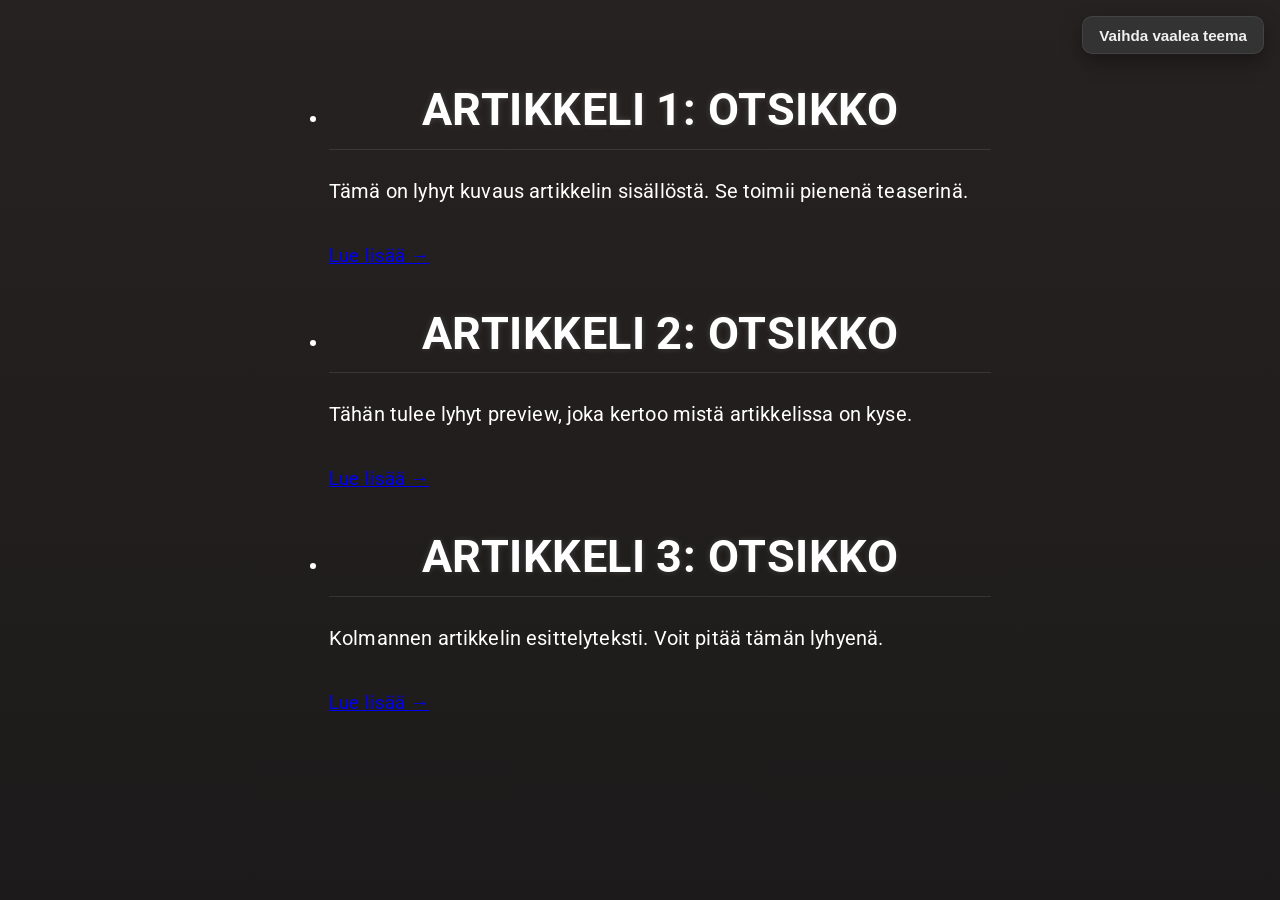
==== commit 977a747a: "Update index.html" ====
--- a/index.html
+++ b/index.html
@@ -12,7 +12,31 @@
 
 <button id="themeToggle" aria-pressed="false">Vaihda vaalea teema</button>
 
-<moi>
+<ul class="article-list">
+  <li class="article-box">
+    <h3 class="article-title">Artikkeli 1: Otsikko</h3>
+    <p class="article-preview">
+      Tämä on lyhyt kuvaus artikkelin sisällöstä. Se toimii pienenä teaserinä.
+    </p>
+    <a href="artikkeli1.html" class="article-link">Lue lisää →</a>
+  </li>
+
+  <li class="article-box">
+    <h3 class="article-title">Artikkeli 2: Otsikko</h3>
+    <p class="article-preview">
+      Tähän tulee lyhyt preview, joka kertoo mistä artikkelissa on kyse.
+    </p>
+    <a href="artikkeli2.html" class="article-link">Lue lisää →</a>
+  </li>
+
+  <li class="article-box">
+    <h3 class="article-title">Artikkeli 3: Otsikko</h3>
+    <p class="article-preview">
+      Kolmannen artikkelin esittelyteksti. Voit pitää tämän lyhyenä.
+    </p>
+    <a href="artikkeli3.html" class="article-link">Lue lisää →</a>
+  </li>
+</ul>
 
 </main>
 <script>
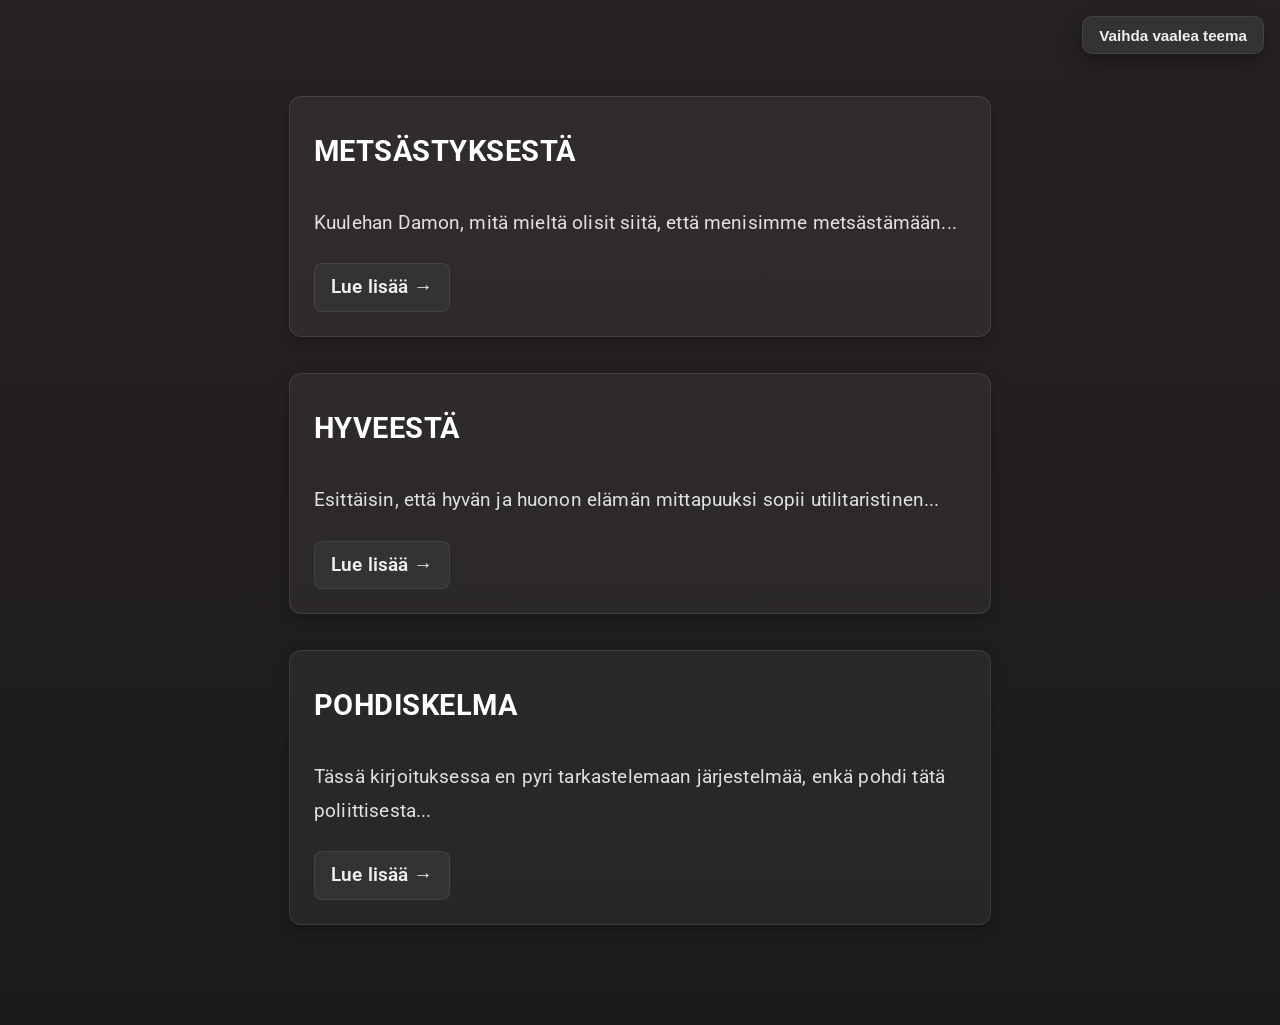
==== commit f76afb4f: "Update index.html" ====
--- a/index.html
+++ b/index.html
@@ -14,27 +14,27 @@
 
 <ul class="article-list">
   <li class="article-box">
-    <h3 class="article-title">Artikkeli 1: Otsikko</h3>
+    <h3 class="article-title">Metsästyksestä</h3>
     <p class="article-preview">
-      Tämä on lyhyt kuvaus artikkelin sisällöstä. Se toimii pienenä teaserinä.
+      Kuulehan Damon, mitä mieltä olisit siitä, että menisimme metsästämään...
     </p>
-    <a href="artikkeli1.html" class="article-link">Lue lisää →</a>
+    <a href=https://filosofia22.github.io/filosofia/metsastyksesta.html" class="article-link">Lue lisää →</a>
   </li>
 
   <li class="article-box">
-    <h3 class="article-title">Artikkeli 2: Otsikko</h3>
+    <h3 class="article-title">Hyveestä</h3>
     <p class="article-preview">
-      Tähän tulee lyhyt preview, joka kertoo mistä artikkelissa on kyse.
+       Esittäisin, että hyvän ja huonon elämän mittapuuksi sopii utilitaristinen...
     </p>
-    <a href="artikkeli2.html" class="article-link">Lue lisää →</a>
+    <a href="https://filosofia22.github.io/filosofia/hyve.html" class="article-link">Lue lisää →</a>
   </li>
 
   <li class="article-box">
-    <h3 class="article-title">Artikkeli 3: Otsikko</h3>
+    <h3 class="article-title">Pohdiskelma</h3>
     <p class="article-preview">
-      Kolmannen artikkelin esittelyteksti. Voit pitää tämän lyhyenä.
+      Tässä kirjoituksessa en pyri tarkastelemaan järjestelmää, enkä pohdi tätä poliittisesta...
     </p>
-    <a href="artikkeli3.html" class="article-link">Lue lisää →</a>
+    <a href="https://filosofia22.github.io/filosofia/pohdiskelma.html" class="article-link">Lue lisää →</a>
   </li>
 </ul>
 
--- a/tyyli.css
+++ b/tyyli.css
@@ -184,4 +184,63 @@
 ::selection {
   background: var(--text-primary);
   color: var(--bg-gradient-bottom);
+}
+
+/* Artikkelilista */
+.article-list {
+  list-style: none;
+  padding: 0;
+  margin: 3rem 0;
+  display: grid;
+  gap: 2rem;
+}
+
+/* Artikkelikortti */
+.article-box {
+  padding: 1.5rem;
+  border: 1px solid var(--border-color);
+  background: var(--strong-bg);
+  border-radius: 12px;
+  box-shadow: 0 4px 12px rgba(0,0,0,0.25);
+  transition: transform 0.15s ease, box-shadow 0.2s ease;
+}
+
+.article-box:hover {
+  transform: translateY(-4px);
+  box-shadow: 0 8px 20px rgba(0,0,0,0.35);
+}
+
+/* Otsikko */
+.article-title {
+  margin: 0 0 1rem 0;
+  font-size: clamp(1.3rem, 3vw, 1.8rem);
+  color: var(--text-primary);
+  text-align: left;
+  border: none;
+  text-shadow: none;
+}
+
+/* Preview */
+.article-preview {
+  margin: 0 0 1.5rem 0;
+  color: var(--text-secondary);
+  font-size: clamp(1rem, 2.5vw, 1.2rem);
+}
+
+/* Linkki */
+.article-link {
+  display: inline-block;
+  font-weight: 600;
+  color: var(--btn-text);
+  background: var(--btn-bg);
+  padding: 0.5rem 1rem;
+  border-radius: 8px;
+  border: 1px solid var(--btn-border);
+  text-decoration: none;
+  transition: background-color 0.18s ease, color 0.18s ease;
+}
+
+.article-link:hover {
+  background: var(--btn-hover-bg);
+  color: var(--btn-hover-text);
 }
